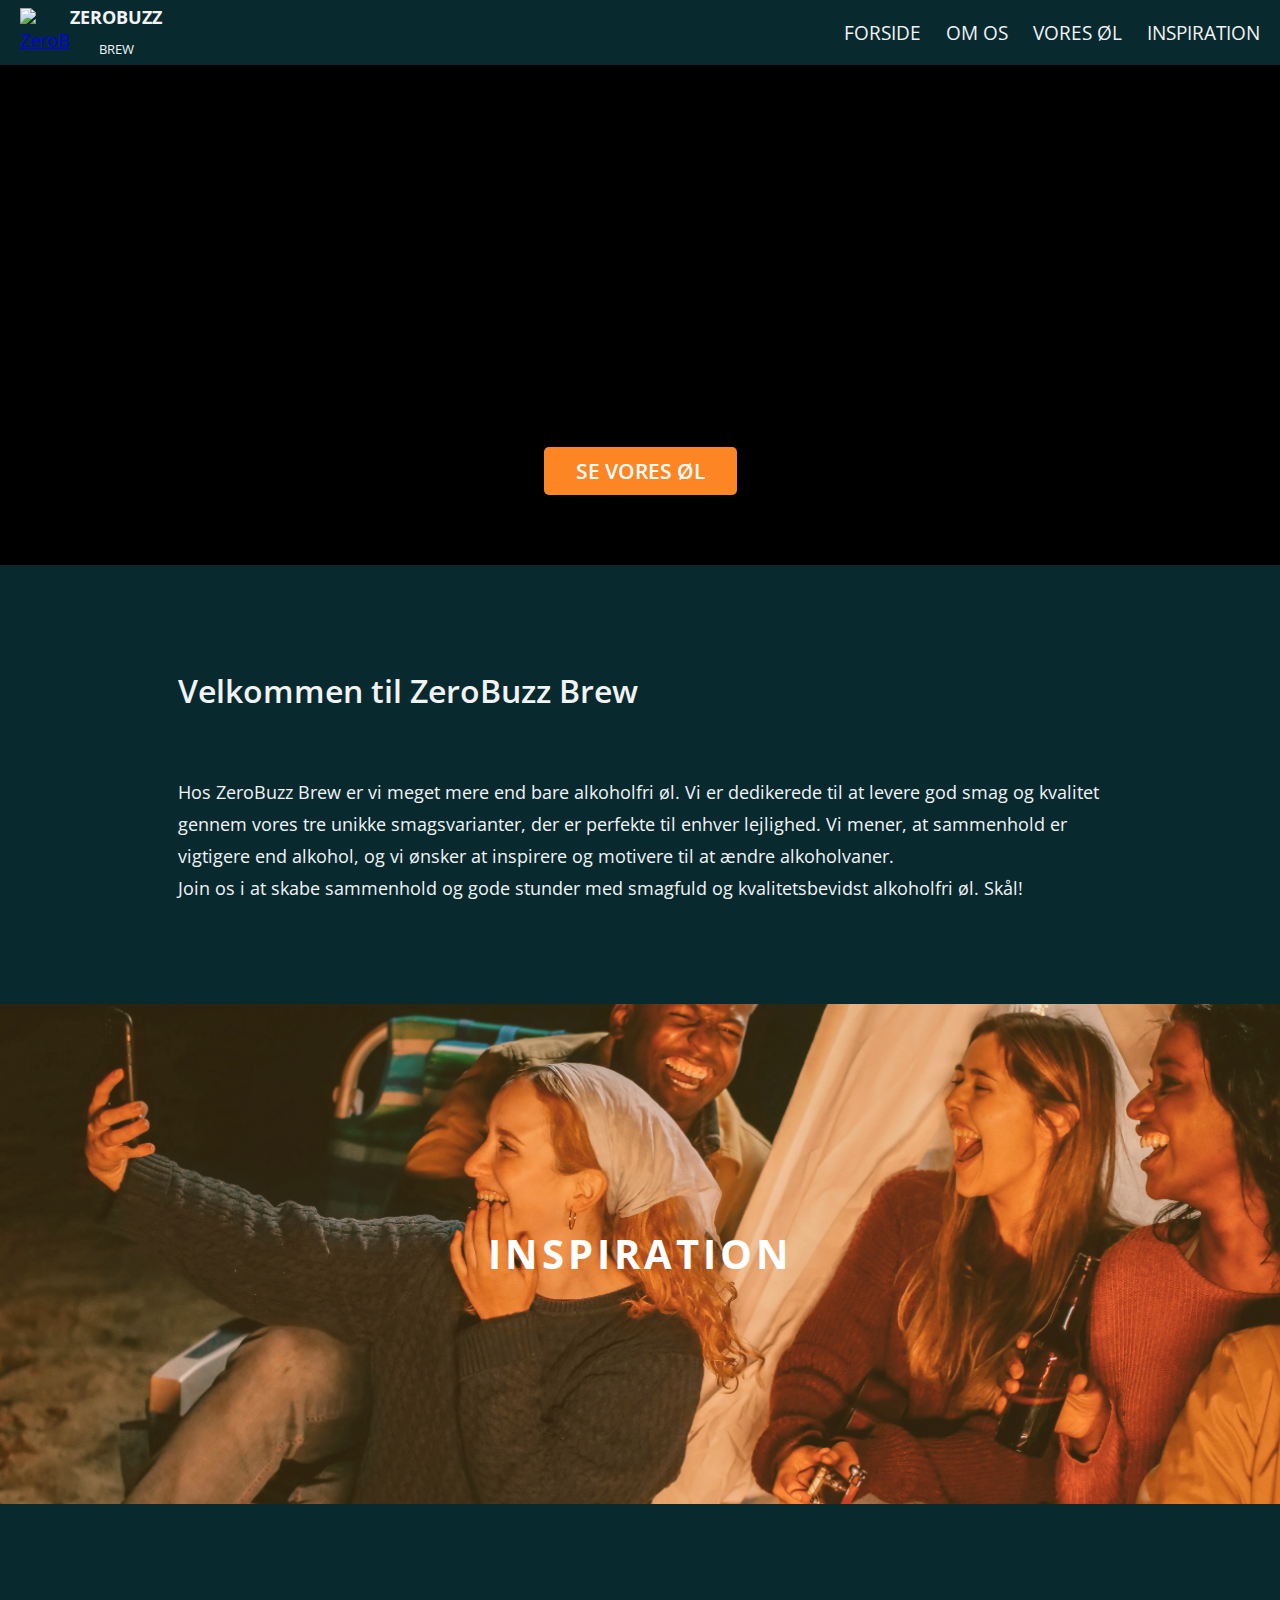
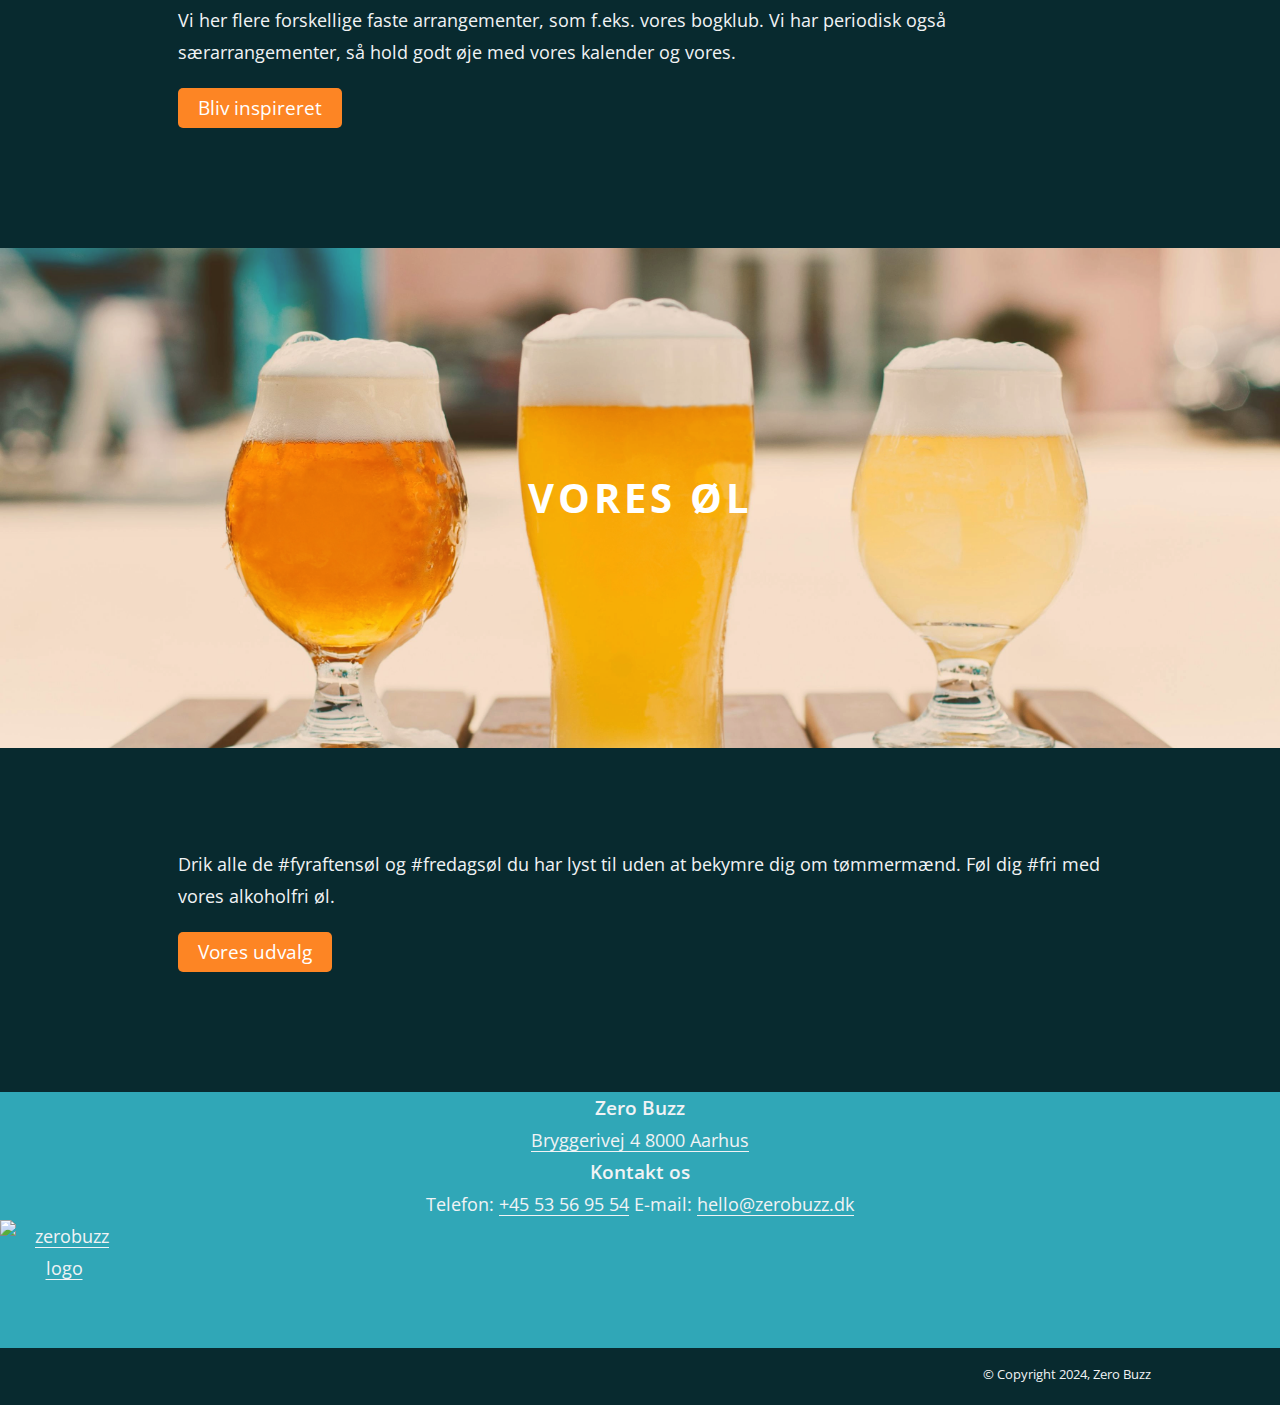
==== index.html @ d266c552 "Add files via upload" ====
<!DOCTYPE html>
<html lang="da-DK" dir="ltr">
  <head>
    <!-- globale metadata -->
    <meta charset="UTF-8" />
    <meta name="viewport" content="width=device-width, initial-scale=1.0" />
    <link rel="sitemap" href="" />
    
    <!-- favicon -->
    <link
      rel="icon"
      href="/assets/icons/favicon-io/favicon.ico"
      type="image/x-icon"
    />

    <!-- primære meta tags -->
    <title>ZeroBuzz Brew</title>
    <meta name="title" content="ZeroBuzz Brew" />
    <meta name="description" content="Zero Buzz Brew official website" />
    <meta
      name="copyright"
      content="Copyright zerobuzz.dk Materialet må ikke gengives uden tilladelse."
    />
    <meta name="publisher" content="zerobuzz.dk" />
    <meta name="keywords" content="" />

    <!-- fonte -->
    <link rel="preconnect" href="https://fonts.googleapis.com" />
    <link rel="preconnect" href="https://fonts.gstatic.com" crossorigin />
    <link
      href="https://fonts.googleapis.com/css2?family=Oswald:wght@200..700&display=swap"
      rel="stylesheet"
    />
    <link
      href="https://fonts.googleapis.com/css2?family=Open+Sans:ital,wght@0,300..800;1,300..800&family=Oswald:wght@200..700&display=swap"
      rel="stylesheet"
    />

    <!-- robots -->
    <meta name="robots" content="follow, noarchive, nosnippet" />
    <!-- stylesheet -->
    <link rel="stylesheet" href="/assets/css/style.css" />
  </head>
  <body>

    <!-- header med navigation og sidebar -->
    <header>
      <nav class="navigation">
        <div>
          <a href="/"
            ><img src="/assets/icons/zblogo.svg" alt="ZeroBuzz logo"
          /></a>
        </div>
        <div>
          <span>ZEROBUZZ</span>
          <span>BREW</span>
        </div>
        <div>
          <img
            id="showSidebar"
            src="/assets/icons/menu_FILL0_wght400_GRAD0_opsz48.svg"
            alt="Menu ikon"
          />
        </div>
        <aside class="sidebar">
          <ul>
            <li>
              <img
                id="hideSidebar"
                src="/assets/icons/close_FILL0_wght400_GRAD0_opsz48.svg"
                alt="Luk menu ikon"
              />
            </li>
            <li><a href="/">FORSIDE</a></li>
            <li><a href="om.html">OM OS</a></li>
            <li><a href="produkter.html">VORES ØL</a></li>
            <li><a href="inspiration.html">INSPIRATION</a></li>
          </ul>
        </aside>
      </nav>
    </header>
    <main>
      <!-- sektion under navbar med video + knap: se vores øl -->
      <section id="hero">
        <video class="primary-video" autoplay loop muted>
          <source src="assets/videos/hero-video.mp4" type="video/mp4" />
        </video>
        <button class="btn">SE VORES ØL</button>
      </section>
      <!-- sektion med intro -->
      <section id="content" class="site-intro">
        <div>
          <h1>Velkommen til ZeroBuzz Brew</h1>
          <p>
            Hos ZeroBuzz Brew er vi meget mere end bare alkoholfri øl. Vi er dedikerede til at levere god smag og kvalitet gennem vores tre unikke smagsvarianter, der er perfekte til enhver lejlighed. Vi mener, at sammenhold er vigtigere end alkohol, og vi ønsker at inspirere og motivere til at ændre alkoholvaner.
            <br>
Join os i at skabe sammenhold og gode stunder med smagfuld og kvalitetsbevidst alkoholfri øl.
Skål! </br>
          </p>
        </div>
      </section>
   
      <!-- setion med teaser til INSPIRATION -->
      <section>
        <div class="teaser">
            <img
              src="assets/images/inspiration.webp"
              alt="inspiration fra ZeroBuzz"
            />
          <h2 class="title-to-teaser">INSPIRATION</h2>
        </div>
        <section id="content">
          <p>
            Vi her flere forskellige faste arrangementer, som f.eks. vores
            bogklub. Vi har periodisk også særarrangementer, så hold godt øje
            med vores kalender og vores.
          </p>
          <a href="/inspiration.html" role="button" class="btn"
            >Bliv inspireret</a
          >
        </section>
      </section>
      
    
      <!-- sektion med teaser til VORES ØL -->
      <section>
        <div class="teaser">
          <picture>
            <img src="assets/images/vores-øl.webp" alt="Vores øl" />
          </picture>
          <h2 class="title-to-teaser">VORES ØL</h2>
        </div>
        <section id="content">
          <p>
            Drik alle de #fyraftensøl og #fredagsøl du har lyst til uden at bekymre dig om tømmermænd. Føl dig #fri med vores alkoholfri øl.

          </p>
          <a href="/produkter.html" role="button" class="btn"
            >Vores udvalg</a
          >
        </section>
      </section>
    </main>
    <footer>
      <div class="footer-wrapper">
        <div>
          <section class="location">
            <h3>Zero Buzz</h3>
            <a
              href="https://maps.google.com/maps?sca_esv=c4c2e7b7e13ba40b&rlz=1C1KNTJ_daDK990DK990&output=search&q=L%C3%B8ve%E2%80%99s+Bog-+og+Vincaf%C3%A9&source=lnms&entry=mc&ved=1t:200715&ictx=111"
            >
              <span>Bryggerivej 4</span>
              <span>8000 Aarhus</span>
            </a>
          </section>
          <section class="contact">
            <h3>Kontakt os</h3>
            <span>Telefon: <a href="tel:53569554">+45 53 56 95 54</a></span>
            <span
              >E-mail:
              <a href="mailto:aa-hello@zerobuzz.dk">hello@zerobuzz.dk</a></span
            >
          </section>
        </div>
        <section class="footer-social">
          <a href="/"
            ><img
              src="assets/icons/zblogo.svg"
              alt="zerobuzz logo"
              class="footer-logo"
          /></a>
          <ul>
            <li>
              <a href="" class="facebook"
                ><img src="assets/icons/socials/facebook-logo.svg" alt=""
              /></a>
            </li>
            <li>
              <a
                href=""
                class="instagram"
                ><img src="assets/icons/socials/instagram-logo.svg" alt=""
              /></a>
            </li>
          </ul>
        </section>
      </div>
      <div class="copyright">
        <small>&copy; Copyright 2024, Zero Buzz</small>
      </div>
    </footer>
    <script src="script.js"></script>
  </body>
</html>
---- assets/css/style.css ----
/* styling starter med generel opsætning ift. sizing og fonte  */
*,
*::before,
*::after {
  box-sizing: border-box;
}


* {
  margin: 0;
  padding: 0;
  font: inherit;
}

html {

  hanging-punctuation: first last;
}

/* ingen list styles (bullets/numbers) */
ol,
ul,
menu {
  list-style: none;
}

/* responsive images, videos, logo etc. */

img,
picture,
svg,
video {
  display: block;
  max-width: 100%;
}

img {
  max-inline-size: 100%;
  max-block-size: 100%;
}

/* @media til at lave smooth scrolling, optimerer brugerrejsen*/
@media (prefers-reduced-motion: no-preference) {
  :has(:target) {
    scroll-behavior: smooth;
    scroll-padding-top: 3rem;
  }
}

img,
picture,
video,
canvas,
svg {
  display: block;
  max-width: 100%;
}

input,
button,
textarea,
select {
  font: inherit;
}


h1,
h2,
h3,
h4,
h5,
h6 {
  overflow-wrap: break-word;
}


p {
  overflow-wrap: break-word;
  text-wrap: pretty;
}

/* ===================================! gennerelle styles ! ======================================= */

:root {
  --primary-1-color: #082a2f;
  --secondary-1-color: #30a7b7;
  --accent-1-color: #FD8524;
  --accent-2-color: #ffffff;
  --primary-text-color: #f1f3f5;
  --secondary-text-color: #000000;
}

body {
  font-family: "Open sans", sans-serif;
  background-color: var(--primary-1-color);
  color: var(--primary-text-color);
  font-size: 18px;
  line-height: 2rem;
  margin:0px 0px; 
}

main {
  margin:0px auto;
}


#content {
  padding:100px 50px;
  text-align:left;
  width:80%;
  margin:0px auto;
}

.row:after {
  content: "";
  display: table;
  clear: both;
}

.text-large{
  font-size: 1.4rem;
  font-weight: 600;
}
.text-small{
  font-size: 1rem;
}


/* =================================== ! responsive layout, så det tilpasser sig skærmstørrelse ! ======================================= */

@media screen and (max-width: 800px) {

#content {
  text-align: center;
}




}
  
h1 {
  font-size: 2rem;
  font-weight: 600;
  line-height: 160%;
  padding-bottom: 60px;
}

h2 {
  font-size: 1.5rem;
  font-weight: 700;
  line-height: 180%;
}
h3 {
  font-size: 1.2rem;
  font-weight: 600;
}



/* =================================== ! styling af knap ! ======================================= */

/* vigtigt med .btn for at den kan fungere som knap */
.btn {
  display: inline-block;
  padding: 4px 20px;
  border-radius: 5px;
  background-color: var(--accent-1-color);
  border: var(--accent-1-color);
  color: var(--accent-2-color);
  text-decoration: none;
  font-size: 1.2rem;
  font-weight: 400;
  transition: all 0.2s ease-in-out;
  cursor: pointer;
  margin: 20px 0;
}
.btn:hover,
.btn:focus {
  background-color: var(--accent-2-color);
  color: var(--accent-1-color);
  border-color: var(--accent-1-color);
  outline: none;
}

.btn-lg {
  padding: 8px 32px;
  font-size: 1.3rem;
  font-weight: 600;
}

/* ====================================== ! styling af header og navigation ! ==================================== */
header {
  position: relative;
  z-index: 99;
  width: 100%;
  min-height: 65px;
  display: grid;
  transition: top 0.2s;
}

.navigation {
  background-color: var(--primary-1-color);
  padding: 0 20px;
  display: flex;
  justify-content: space-between;
  align-items: center;
  position: sticky;
}

.navigation span {
  display: block;
  text-align: center;
}

.navigation span:first-child {
  font-size: 1.1rem;
  font-weight: bold;
}

.navigation span:last-child {
  font-size: 0.8rem;
}

.navigation img {
  height: 50px;
  width: 50px;
  cursor: pointer;
}

/* =================================== ! styling af sidebar ! ======================================= */

#showSidebar {
  margin: 0 10px;
  height: 30px;
  width: 30px;
  cursor: pointer;
}

.sidebar {
  position: fixed;
  top: 0;
  right: 0;
  height: 100vh;
  width: 300px;
  overflow-x: hidden;
  background-color: var(--primary-1-color);
  box-shadow: -10px 0 10px rgba(0, 0, 0, 0.1);
  transition: transform 0.2s ease-in-out;
  transform: translateX(100%);
  z-index: 999;
}

.sidebar ul {
  position: relative;
  display: flex;
  flex-direction: column;
  gap: 25px;
  padding: 50px;
}

.sidebar ul::before,
.sidebar ul::after {
  content: "";
  width: 100%;
  border-bottom: 1px solid #000000;
}

.sidebar ul::before {
  margin-bottom: 10px;
}

.sidebar ul::after {
  margin-top: 10px;
}

.sidebar li {
  font-size: 1.2rem;
}

.sidebar li:first-child {
  position: absolute;
  top: 0;
  right: 0;
  padding: 12px;
}

.sidebar img {
  height: 2rem;
  width: 2rem;
}

.sidebar a {
  text-decoration: none;
  color: var(--primary-text-color);
}

/* =================================== ! index.html med hero-sektion ! ======================================= */

#hero {
  position: relative;
  display: flex;
  justify-content: center;
  padding: 0;
  background-color: #000000;
  height: 500px;
}
#hero video {
  width: 100%;
  object-fit: cover;
}

/* vigtigt at knap placeres oven på videoen */

#hero button {
  position: absolute;
  bottom: 10%;
  
  z-index: 1;
}


  #hero button {
    padding: 8px 32px;
    font-size: 1.3rem;
    font-weight: 600;
  }

/* =================================== ! introsektion ! ======================================= */


.site-intro {
  padding: 20px;
  display: flex;
  justify-content: space-between;
}

.site-intro img {
  height: 100px;
  width: 100px;
  float: right;
}

/* =================================== ! sektion med teasers ! ======================================= */

.teaser {
  position: relative;
  text-align: center;
}

.teaser::after {
  content: "";
  position: absolute;
  top: 0;
  left: 0;
  width: 100%;
  height: 100%;
  z-index: 2;
  background-color: #fd86242d;
 
/* transparent baggrundsfarver er farvefilter til billeder */

}
.in-text-link {
  color: var(--accent-1-color);
  text-decoration: none;
}
.in-text-link:hover {
  color: var(--primary-text-color);
  text-decoration: underline;
}

.teaser img {
  z-index: 1;
  position: relative;
  width: 100%;
  max-height: 500px;
  object-fit: cover;
}


.title-to-teaser {
  position: absolute;
  top: 50%;
  left: 50%;
  transform: translate(-50%, -50%);
  color: var(--accent-2-color);
  font-size: 2.5rem;
  letter-spacing: 4px;
  font-weight: 700;
  text-transform: uppercase;
  /* vigtigt at tekst er over billede */
  z-index: 3;
}

/* =================================== ! footer ! ======================================= */

footer {
  text-align: center;
  background-color: var(--secondary-1-color);
  color: var(--primary-text-color);
}


footer li{
  float: left;
  width: 33.33%;
  padding: 8px 0;
}


footer a {
  color: var(--primary-text-color);
  text-underline-offset: 4px;
}


.footer-logo {
  width: 8rem;
  height: 8rem;
}

.copyright {
  padding: 10px 0 15px 0;
  background-color: var(--primary-1-color);
  color: var(--primary-text-color);
  font-size: 0.8rem;
  text-align: center;
}

/* =================================== ! @media til navbar og sidebar ! ======================================= */

@media (min-width: 1024px) {
  /* Header */
  .navigation {
    justify-content: flex-end;
  }
  .navigation div:nth-child(2) {
    margin-right: auto;
  }
  #showSidebar {
    display: none;
  }
  .sidebar {
    position: relative;
    height: auto;
    width: auto;
    box-shadow: none;
    transform: translateX(0);
  }
  .sidebar ul {
    flex-direction: row;
    padding: 0;
  }
  .sidebar ul::before,
  .sidebar ul::after {
    display: none;
  }
  .sidebar li:first-child {
    display: none;
  }

}
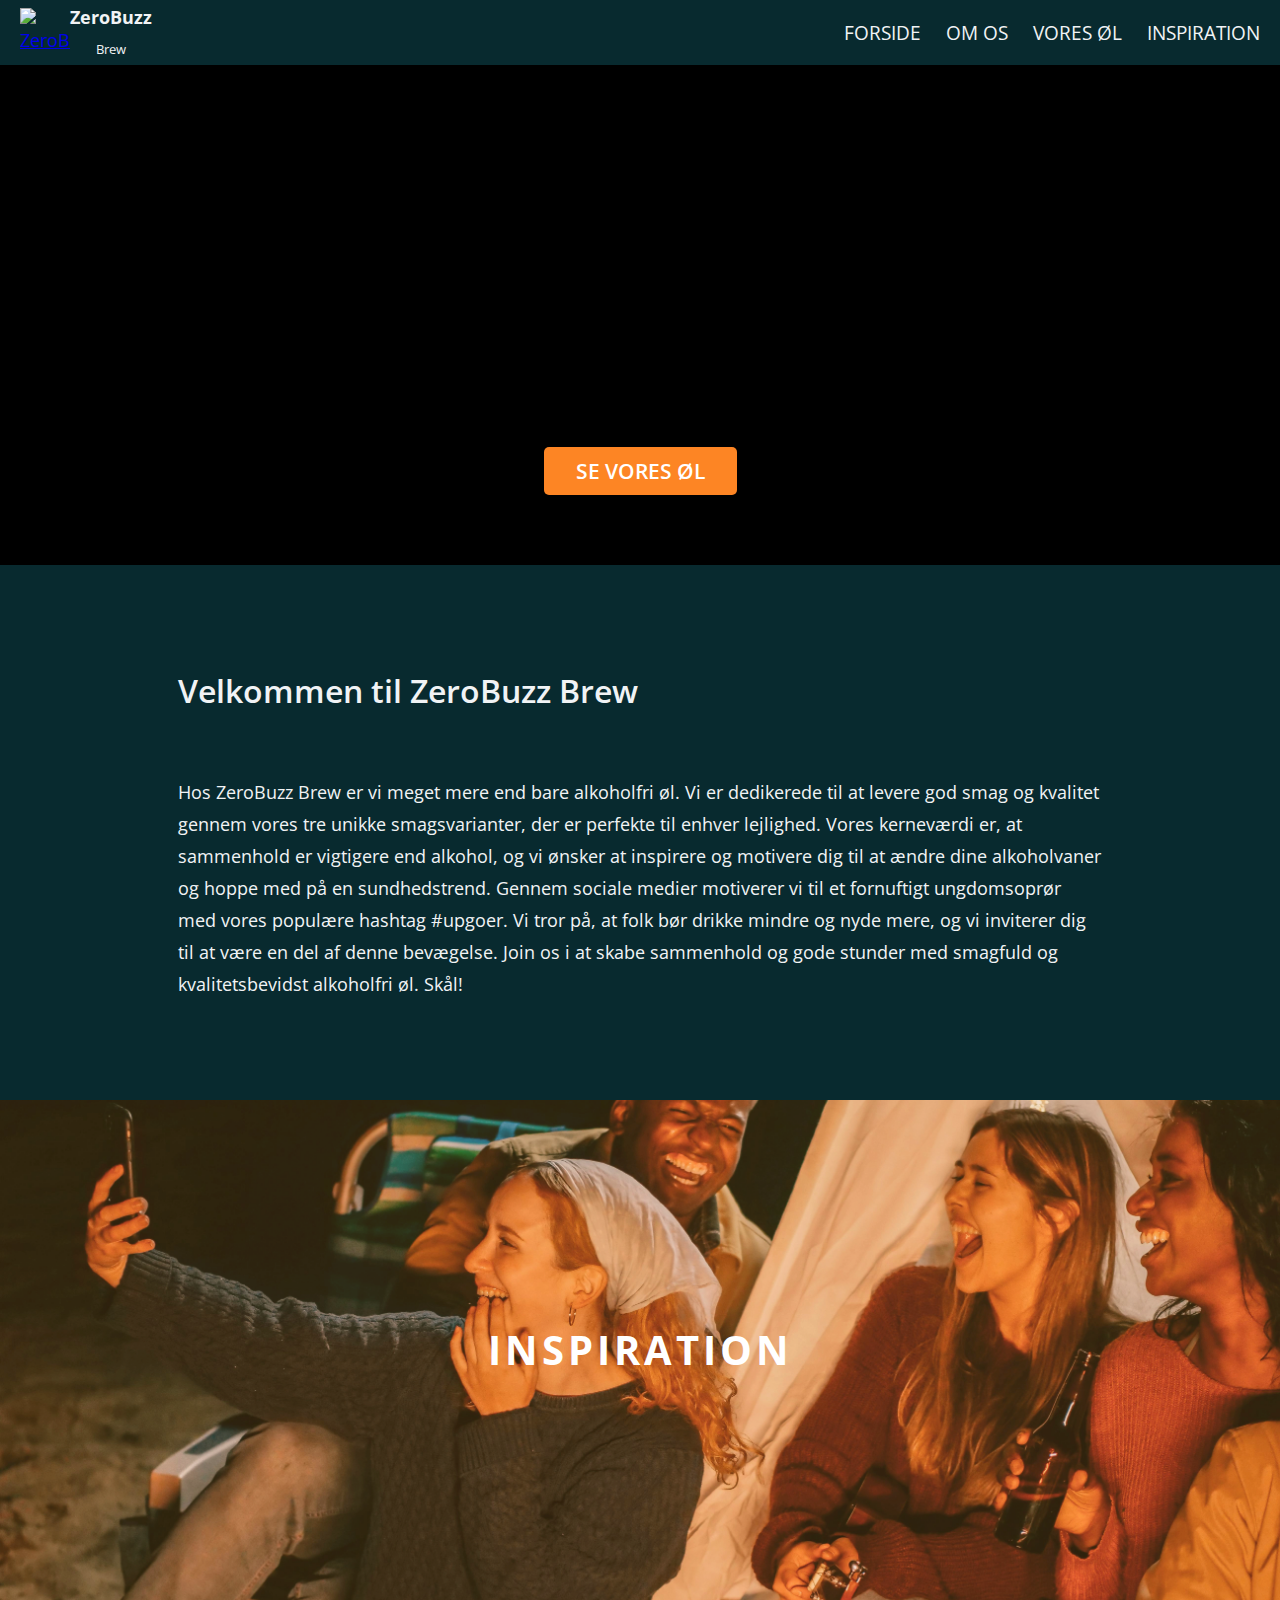
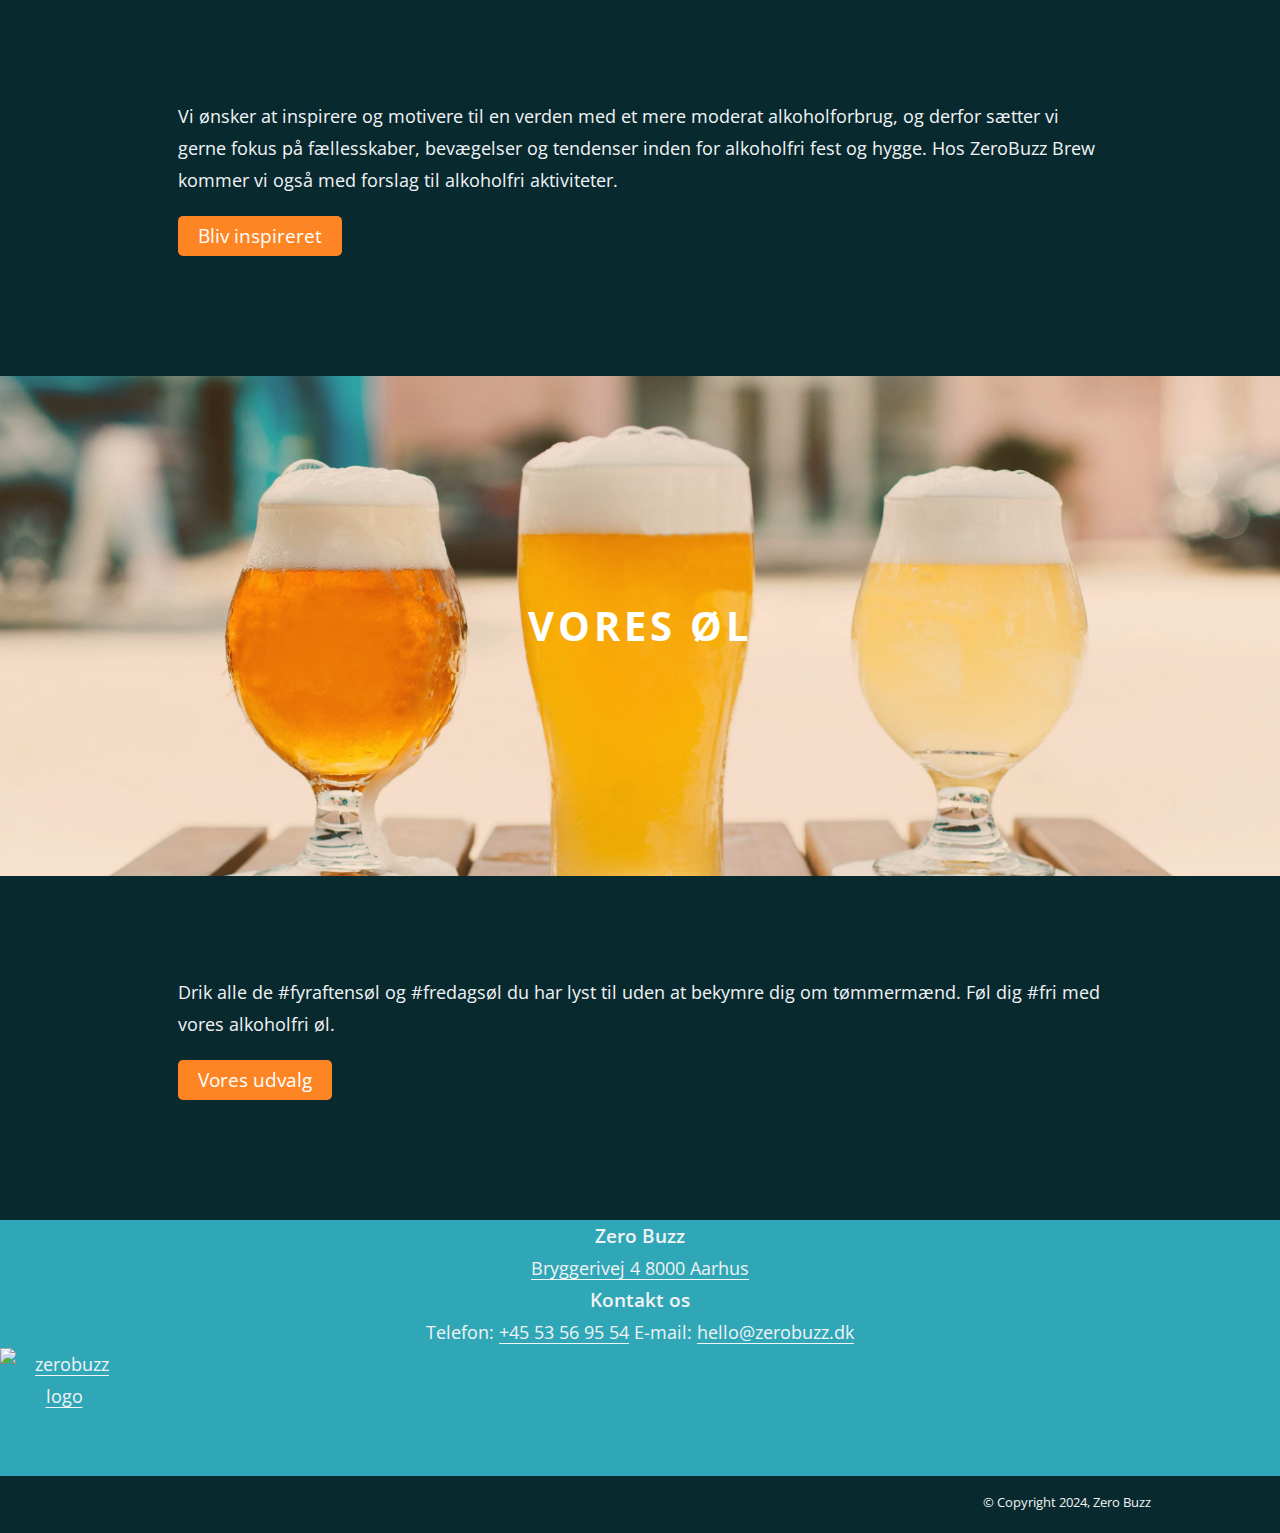
==== commit 29550009: "Add files via upload" ====
--- a/index.html
+++ b/index.html
@@ -14,9 +14,9 @@
     />
 
     <!-- primære meta tags -->
-    <title>ZeroBuzz Brew</title>
-    <meta name="title" content="ZeroBuzz Brew" />
-    <meta name="description" content="Zero Buzz Brew official website" />
+    <title>Zero Buzz | Forside</title>
+    <meta name="title" content="Zero Buzz | Forside" />
+    <meta name="description" content="Forside for Zero Buzz" />
     <meta
       name="copyright"
       content="Copyright zerobuzz.dk Materialet må ikke gengives uden tilladelse."
@@ -48,12 +48,12 @@
       <nav class="navigation">
         <div>
           <a href="/"
-            ><img src="/assets/icons/zblogo.svg" alt="ZeroBuzz logo"
+            ><img src="/assets/icons/zblogo.svg" alt="ZeroBuzz Logo"
           /></a>
         </div>
         <div>
-          <span>ZEROBUZZ</span>
-          <span>BREW</span>
+          <span>ZeroBuzz</span>
+          <span>Brew</span>
         </div>
         <div>
           <img
@@ -87,33 +87,32 @@
         </video>
         <button class="btn">SE VORES ØL</button>
       </section>
+
       <!-- sektion med intro -->
       <section id="content" class="site-intro">
         <div>
           <h1>Velkommen til ZeroBuzz Brew</h1>
           <p>
-            Hos ZeroBuzz Brew er vi meget mere end bare alkoholfri øl. Vi er dedikerede til at levere god smag og kvalitet gennem vores tre unikke smagsvarianter, der er perfekte til enhver lejlighed. Vi mener, at sammenhold er vigtigere end alkohol, og vi ønsker at inspirere og motivere til at ændre alkoholvaner.
-            <br>
+            Hos ZeroBuzz Brew er vi meget mere end bare alkoholfri øl. Vi er dedikerede til at levere god smag og kvalitet gennem vores tre unikke smagsvarianter, der er perfekte til enhver lejlighed. Vores kerneværdi er, at sammenhold er vigtigere end alkohol, og vi ønsker at inspirere og motivere dig til at ændre dine alkoholvaner og hoppe med på en sundhedstrend.
+Gennem sociale medier motiverer vi til et fornuftigt ungdomsoprør med vores populære hashtag #upgoer. Vi tror på, at folk bør drikke mindre og nyde mere, og vi inviterer dig til at være en del af denne bevægelse.
 Join os i at skabe sammenhold og gode stunder med smagfuld og kvalitetsbevidst alkoholfri øl.
-Skål! </br>
+Skål!
           </p>
         </div>
       </section>
    
-      <!-- setion med teaser til INSPIRATION -->
+      <!-- sektion med teaser til INSPIRATION -->
       <section>
         <div class="teaser">
             <img
               src="assets/images/inspiration.webp"
-              alt="inspiration fra ZeroBuzz"
+              alt="Inspiration fra ZeroBuzz"
             />
-          <h2 class="title-to-teaser">INSPIRATION</h2>
+          <h2 class="title-to-teaser">Inspiration</h2>
         </div>
         <section id="content">
           <p>
-            Vi her flere forskellige faste arrangementer, som f.eks. vores
-            bogklub. Vi har periodisk også særarrangementer, så hold godt øje
-            med vores kalender og vores.
+            Vi ønsker at inspirere og motivere til en verden med et mere moderat alkoholforbrug, og derfor sætter vi gerne fokus på fællesskaber, bevægelser og tendenser inden for alkoholfri fest og hygge. Hos ZeroBuzz Brew kommer vi også med forslag til alkoholfri aktiviteter.
           </p>
           <a href="/inspiration.html" role="button" class="btn"
             >Bliv inspireret</a
@@ -122,18 +121,17 @@
       </section>
       
     
-      <!-- sektion med teaser til VORES ØL -->
+      <!-- sektion med teaser til VORES ØL (produkter) -->
       <section>
         <div class="teaser">
           <picture>
             <img src="assets/images/vores-øl.webp" alt="Vores øl" />
           </picture>
-          <h2 class="title-to-teaser">VORES ØL</h2>
+          <h2 class="title-to-teaser">Vores øl</h2>
         </div>
         <section id="content">
           <p>
             Drik alle de #fyraftensøl og #fredagsøl du har lyst til uden at bekymre dig om tømmermænd. Føl dig #fri med vores alkoholfri øl.
-
           </p>
           <a href="/produkter.html" role="button" class="btn"
             >Vores udvalg</a
@@ -141,6 +139,7 @@
         </section>
       </section>
     </main>
+<!-- sektion med footer -->
     <footer>
       <div class="footer-wrapper">
         <div>
@@ -158,7 +157,7 @@
             <span>Telefon: <a href="tel:53569554">+45 53 56 95 54</a></span>
             <span
               >E-mail:
-              <a href="mailto:aa-hello@zerobuzz.dk">hello@zerobuzz.dk</a></span
+              <a href="mailto:hello@zerobuzz.dk">hello@zerobuzz.dk</a></span
             >
           </section>
         </div>
@@ -191,4 +190,4 @@
     </footer>
     <script src="script.js"></script>
   </body>
-</html>
+</html>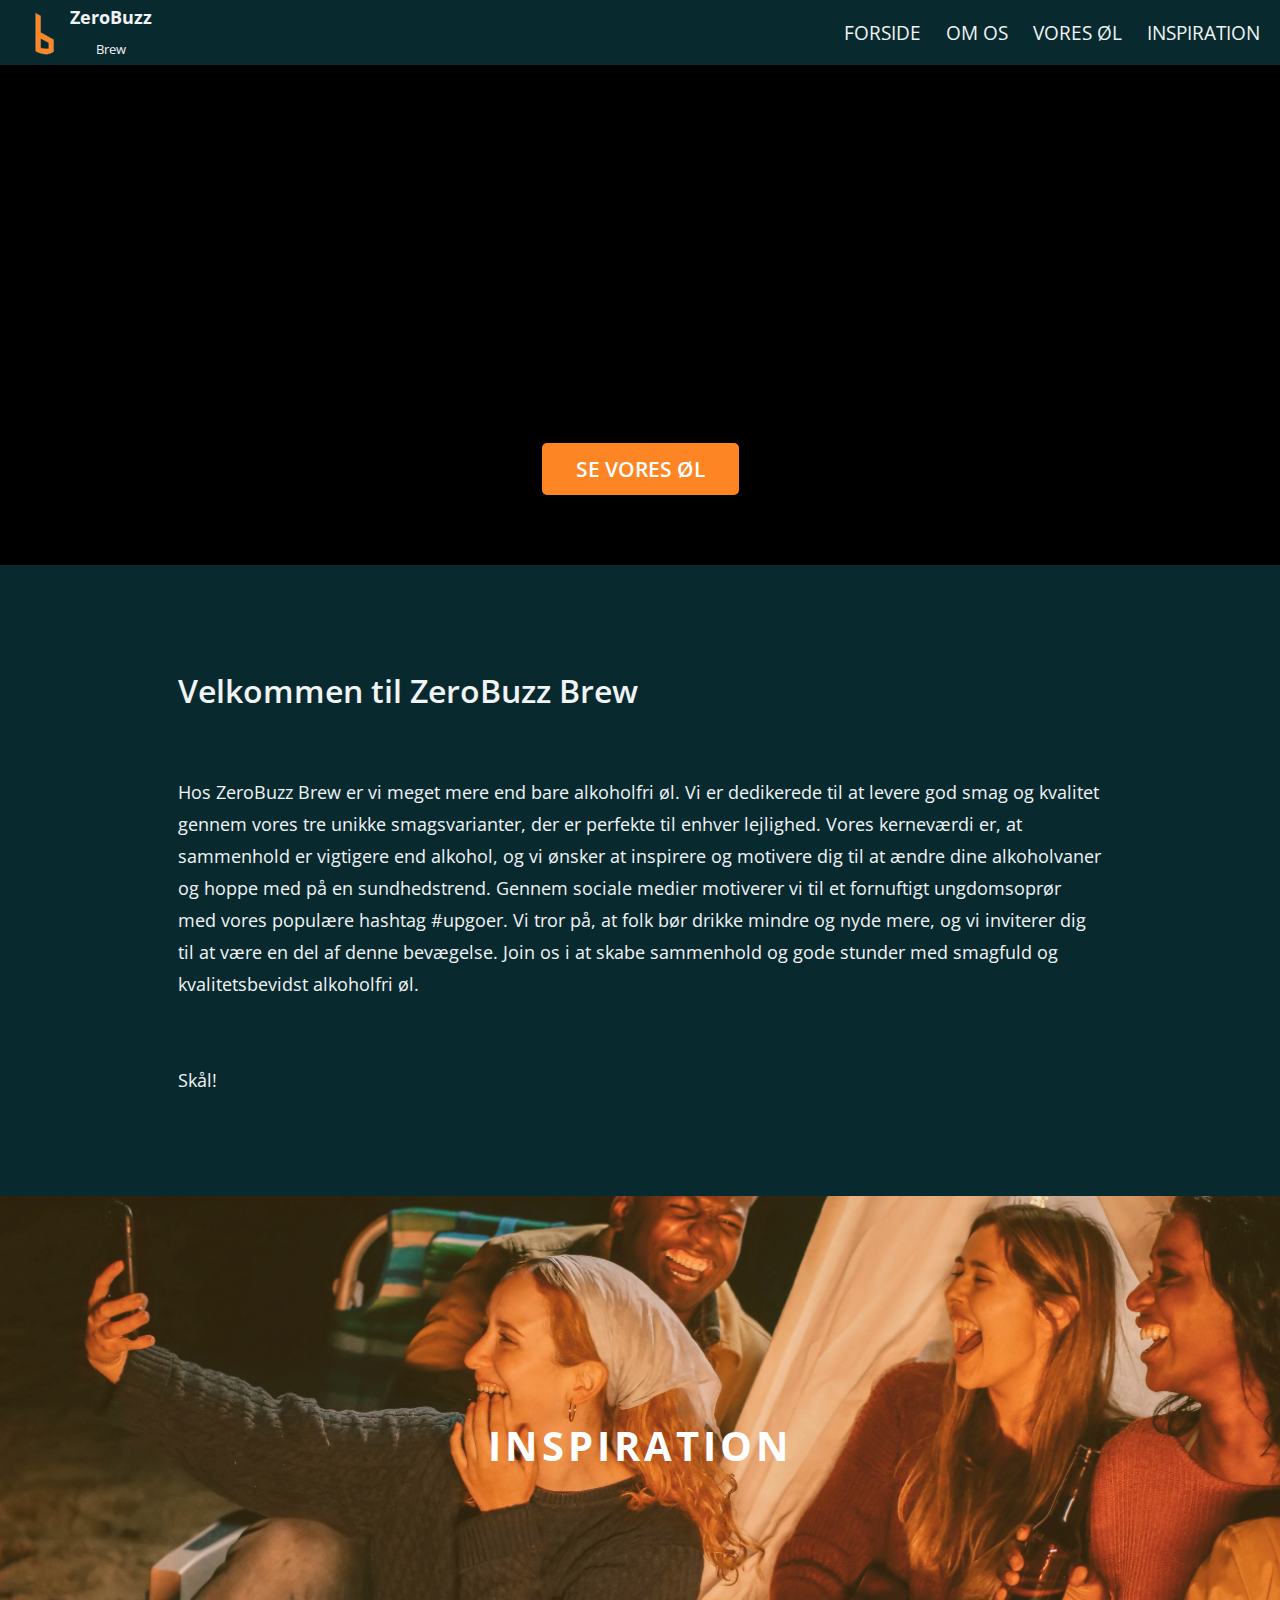
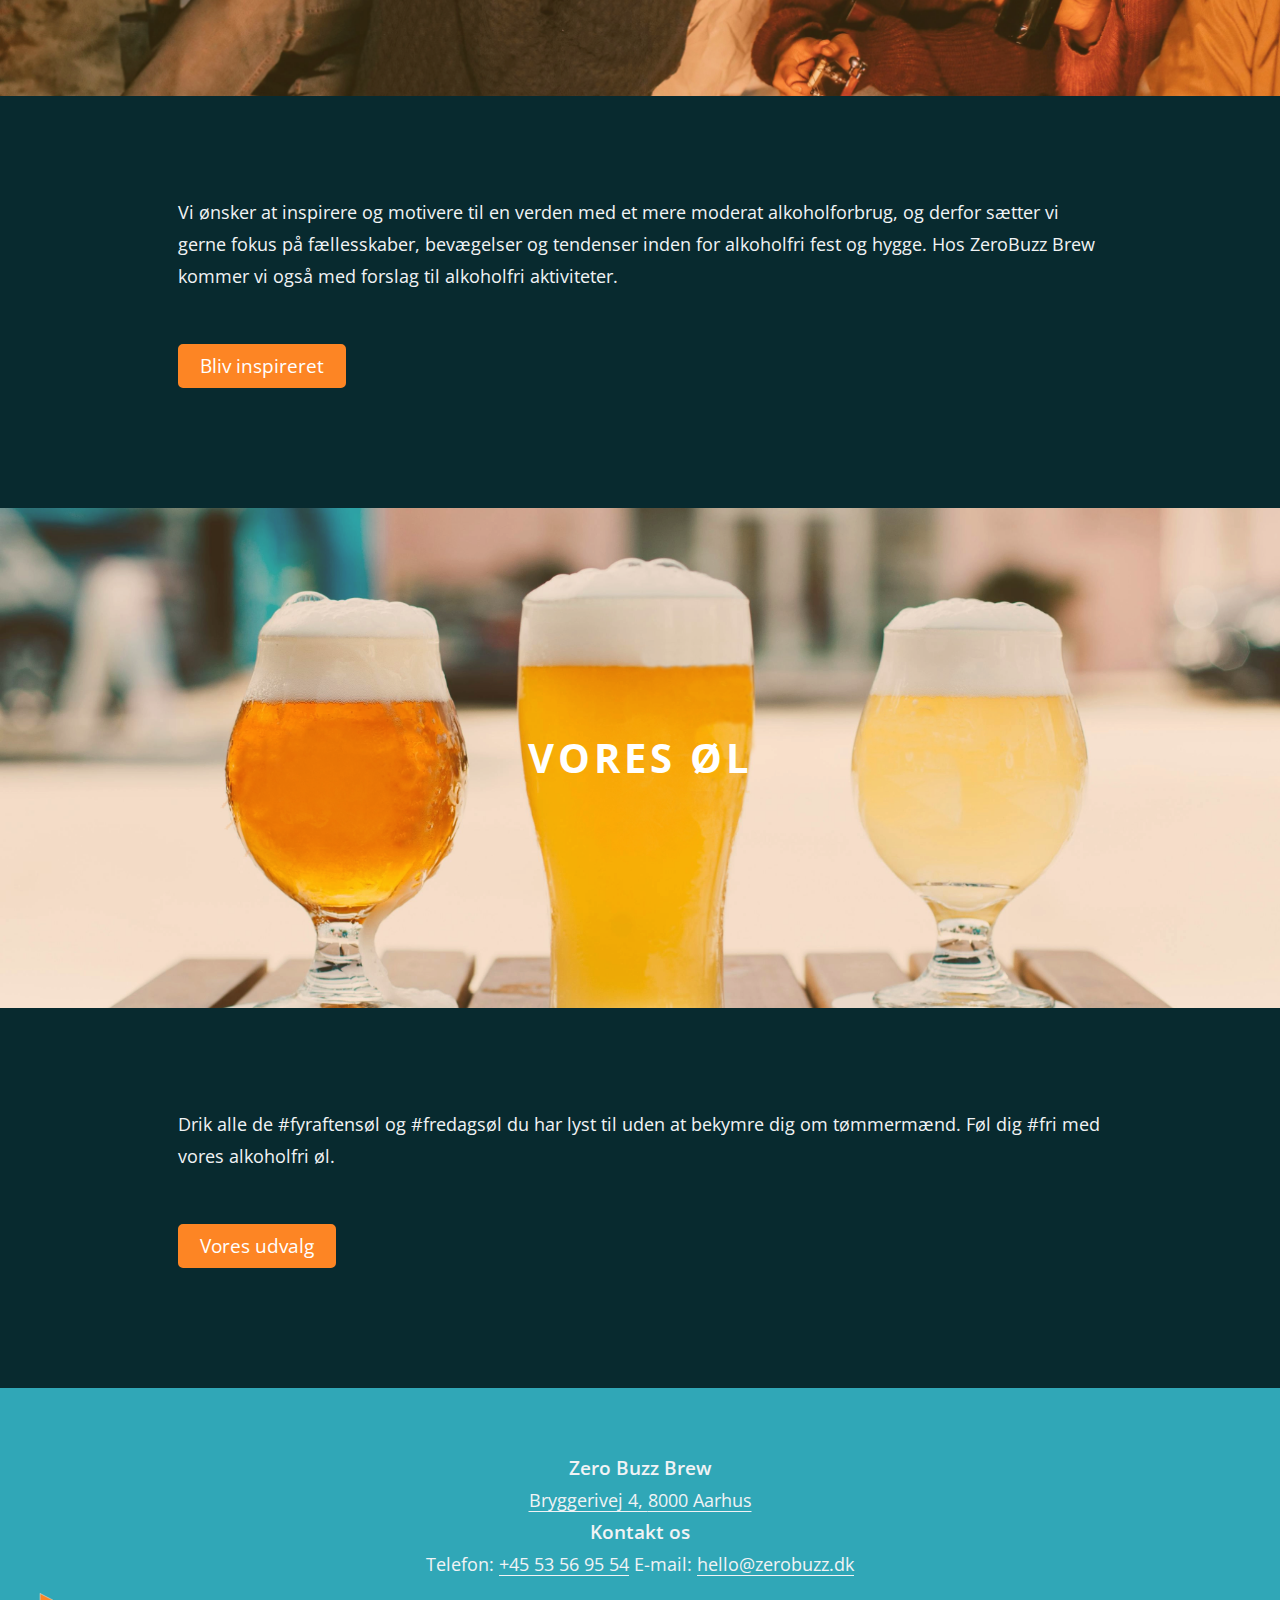
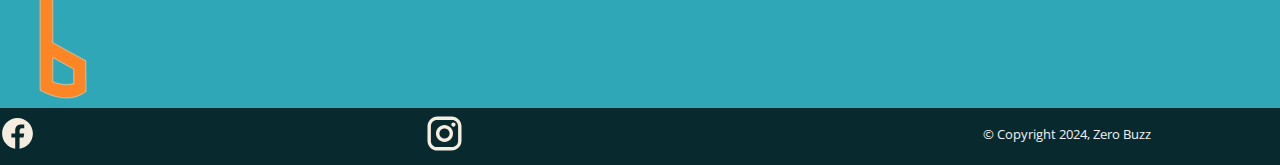
==== commit 067d60dc: "Add files via upload" ====
--- a/index.html
+++ b/index.html
@@ -83,7 +83,7 @@
       <!-- sektion under navbar med video + knap: se vores øl -->
       <section id="hero">
         <video class="primary-video" autoplay loop muted>
-          <source src="assets/videos/hero-video.mp4" type="video/mp4" />
+          <source src="assets/videos/comp-hero-video.mp4" type="video/mp4" />
         </video>
         <button class="btn">SE VORES ØL</button>
       </section>
@@ -95,8 +95,8 @@
           <p>
             Hos ZeroBuzz Brew er vi meget mere end bare alkoholfri øl. Vi er dedikerede til at levere god smag og kvalitet gennem vores tre unikke smagsvarianter, der er perfekte til enhver lejlighed. Vores kerneværdi er, at sammenhold er vigtigere end alkohol, og vi ønsker at inspirere og motivere dig til at ændre dine alkoholvaner og hoppe med på en sundhedstrend.
 Gennem sociale medier motiverer vi til et fornuftigt ungdomsoprør med vores populære hashtag #upgoer. Vi tror på, at folk bør drikke mindre og nyde mere, og vi inviterer dig til at være en del af denne bevægelse.
-Join os i at skabe sammenhold og gode stunder med smagfuld og kvalitetsbevidst alkoholfri øl.
-Skål!
+Join os i at skabe sammenhold og gode stunder med smagfuld og kvalitetsbevidst alkoholfri øl. <br></br>
+<br>Skål!</br>
           </p>
         </div>
       </section>
@@ -112,7 +112,7 @@
         </div>
         <section id="content">
           <p>
-            Vi ønsker at inspirere og motivere til en verden med et mere moderat alkoholforbrug, og derfor sætter vi gerne fokus på fællesskaber, bevægelser og tendenser inden for alkoholfri fest og hygge. Hos ZeroBuzz Brew kommer vi også med forslag til alkoholfri aktiviteter.
+            Vi ønsker at inspirere og motivere til en verden med et mere moderat alkoholforbrug, og derfor sætter vi gerne fokus på fællesskaber, bevægelser og tendenser inden for alkoholfri fest og hygge. Hos ZeroBuzz Brew kommer vi også med forslag til alkoholfri aktiviteter. <br></br>
           </p>
           <a href="/inspiration.html" role="button" class="btn"
             >Bliv inspireret</a
@@ -131,7 +131,7 @@
         </div>
         <section id="content">
           <p>
-            Drik alle de #fyraftensøl og #fredagsøl du har lyst til uden at bekymre dig om tømmermænd. Føl dig #fri med vores alkoholfri øl.
+            Drik alle de #fyraftensøl og #fredagsøl du har lyst til uden at bekymre dig om tømmermænd. Føl dig #fri med vores alkoholfri øl. <br></br>
           </p>
           <a href="/produkter.html" role="button" class="btn"
             >Vores udvalg</a
@@ -144,11 +144,11 @@
       <div class="footer-wrapper">
         <div>
           <section class="location">
-            <h3>Zero Buzz</h3>
+            <h3><br></br>Zero Buzz Brew</h3>
             <a
               href="https://maps.google.com/maps?sca_esv=c4c2e7b7e13ba40b&rlz=1C1KNTJ_daDK990DK990&output=search&q=L%C3%B8ve%E2%80%99s+Bog-+og+Vincaf%C3%A9&source=lnms&entry=mc&ved=1t:200715&ictx=111"
             >
-              <span>Bryggerivej 4</span>
+              <span>Bryggerivej 4, </span>
               <span>8000 Aarhus</span>
             </a>
           </section>
--- a/assets/css/style.css
+++ b/assets/css/style.css
@@ -2,66 +2,79 @@
 *,
 *::before,
 *::after {
-  box-sizing: border-box;
-}
+ box-sizing: border-box;
+}
+
+
 
 
 * {
-  margin: 0;
-  padding: 0;
-  font: inherit;
-}
+ margin: 0;
+ padding: 0;
+ font: inherit;
+}
+
 
 html {
-
-  hanging-punctuation: first last;
-}
+ hanging-punctuation: first last;
+}
+
 
 /* ingen list styles (bullets/numbers) */
 ol,
 ul,
 menu {
-  list-style: none;
-}
-
-/* responsive images, videos, logo etc. */
+ list-style: none;
+}
+
+
+/* responsive images, videos,logo */
+
 
 img,
 picture,
 svg,
 video {
-  display: block;
-  max-width: 100%;
-}
+ display: block;
+ max-width: 100%;
+}
+
+
+
 
 img {
-  max-inline-size: 100%;
-  max-block-size: 100%;
-}
+ max-inline-size: 100%;
+ max-block-size: 100%;
+}
+
 
 /* @media til at lave smooth scrolling, optimerer brugerrejsen*/
 @media (prefers-reduced-motion: no-preference) {
-  :has(:target) {
-    scroll-behavior: smooth;
-    scroll-padding-top: 3rem;
-  }
-}
+ :has(:target) {
+   scroll-behavior: smooth;
+   scroll-padding-top: 3rem;
+ }
+}
+
 
 img,
 picture,
 video,
 canvas,
 svg {
-  display: block;
-  max-width: 100%;
-}
+ display: block;
+ max-width: 100%;
+}
+
 
 input,
 button,
 textarea,
 select {
-  font: inherit;
-}
+ font: inherit;
+}
+
+
 
 
 h1,
@@ -70,394 +83,591 @@
 h4,
 h5,
 h6 {
-  overflow-wrap: break-word;
-}
+ overflow-wrap: break-word;
+}
+
+
 
 
 p {
-  overflow-wrap: break-word;
-  text-wrap: pretty;
-}
+ overflow-wrap: break-word;
+ text-wrap: pretty;
+}
+
 
 /* ===================================! gennerelle styles ! ======================================= */
+
 
 :root {
   --primary-1-color: #082a2f;
-  --secondary-1-color: #30a7b7;
-  --accent-1-color: #FD8524;
-  --accent-2-color: #ffffff;
-  --primary-text-color: #f1f3f5;
-  --secondary-text-color: #000000;
-}
+ --secondary-1-color: #30a7b7;
+ --accent-1-color: #FD8524;
+ --accent-2-color: #ffffff;
+ --primary-text-color: #f1f3f5;
+ --secondary-text-color: #000000;
+}
+
 
 body {
-  font-family: "Open sans", sans-serif;
-  background-color: var(--primary-1-color);
-  color: var(--primary-text-color);
-  font-size: 18px;
-  line-height: 2rem;
-  margin:0px 0px; 
-}
+ font-family: "Open sans", sans-serif;
+ background-color: var(--primary-1-color);
+ color: var(--primary-text-color);
+ font-size: 18px;
+ line-height: 2rem;
+ margin:0px 0px;
+}
+
 
 main {
-  margin:0px auto;
-}
+ margin:0px auto;
+}
+
+
 
 
 #content {
-  padding:100px 50px;
-  text-align:left;
-  width:80%;
-  margin:0px auto;
-}
-
-.row:after {
-  content: "";
-  display: table;
-  clear: both;
-}
-
-.text-large{
-  font-size: 1.4rem;
-  font-weight: 600;
-}
-.text-small{
-  font-size: 1rem;
-}
-
-
-/* =================================== ! responsive layout, så det tilpasser sig skærmstørrelse ! ======================================= */
-
-@media screen and (max-width: 800px) {
-
-#content {
-  text-align: center;
-}
-
-
-
-
-}
-  
-h1 {
-  font-size: 2rem;
-  font-weight: 600;
-  line-height: 160%;
-  padding-bottom: 60px;
-}
-
-h2 {
-  font-size: 1.5rem;
-  font-weight: 700;
-  line-height: 180%;
-}
-h3 {
-  font-size: 1.2rem;
-  font-weight: 600;
-}
-
-
-
-/* =================================== ! styling af knap ! ======================================= */
-
-/* vigtigt med .btn for at den kan fungere som knap */
-.btn {
-  display: inline-block;
-  padding: 4px 20px;
-  border-radius: 5px;
-  background-color: var(--accent-1-color);
-  border: var(--accent-1-color);
-  color: var(--accent-2-color);
-  text-decoration: none;
-  font-size: 1.2rem;
-  font-weight: 400;
-  transition: all 0.2s ease-in-out;
-  cursor: pointer;
-  margin: 20px 0;
-}
-.btn:hover,
-.btn:focus {
-  background-color: var(--accent-2-color);
-  color: var(--accent-1-color);
-  border-color: var(--accent-1-color);
-  outline: none;
-}
-
-.btn-lg {
-  padding: 8px 32px;
-  font-size: 1.3rem;
-  font-weight: 600;
-}
-
-/* ====================================== ! styling af header og navigation ! ==================================== */
-header {
+ padding:100px 50px;
+ text-align:left;
+ width:80%;
+ margin:0px auto;
+}
+
+
+.col-3 {
+ float: left;
+ width: 33.33%;
+ padding: 16px;
+
+}
+
+
+.col-2 {
+ float: left;
+ width: 50%;
+ padding: 16px;
+ 
+}
+
+.image-wrapper {
   position: relative;
-  z-index: 99;
-  width: 100%;
-  min-height: 65px;
-  display: grid;
-  transition: top 0.2s;
-}
-
-.navigation {
-  background-color: var(--primary-1-color);
-  padding: 0 20px;
-  display: flex;
-  justify-content: space-between;
-  align-items: center;
-  position: sticky;
-}
-
-.navigation span {
-  display: block;
-  text-align: center;
-}
-
-.navigation span:first-child {
-  font-size: 1.1rem;
-  font-weight: bold;
-}
-
-.navigation span:last-child {
-  font-size: 0.8rem;
-}
-
-.navigation img {
-  height: 50px;
-  width: 50px;
-  cursor: pointer;
-}
-
-/* =================================== ! styling af sidebar ! ======================================= */
-
-#showSidebar {
-  margin: 0 10px;
-  height: 30px;
-  width: 30px;
-  cursor: pointer;
-}
-
-.sidebar {
-  position: fixed;
-  top: 0;
-  right: 0;
-  height: 100vh;
-  width: 300px;
-  overflow-x: hidden;
-  background-color: var(--primary-1-color);
-  box-shadow: -10px 0 10px rgba(0, 0, 0, 0.1);
-  transition: transform 0.2s ease-in-out;
-  transform: translateX(100%);
-  z-index: 999;
-}
-
-.sidebar ul {
-  position: relative;
-  display: flex;
-  flex-direction: column;
-  gap: 25px;
-  padding: 50px;
-}
-
-.sidebar ul::before,
-.sidebar ul::after {
-  content: "";
-  width: 100%;
-  border-bottom: 1px solid #000000;
-}
-
-.sidebar ul::before {
-  margin-bottom: 10px;
-}
-
-.sidebar ul::after {
-  margin-top: 10px;
-}
-
-.sidebar li {
-  font-size: 1.2rem;
-}
-
-.sidebar li:first-child {
-  position: absolute;
-  top: 0;
-  right: 0;
-  padding: 12px;
-}
-
-.sidebar img {
-  height: 2rem;
-  width: 2rem;
-}
-
-.sidebar a {
-  text-decoration: none;
-  color: var(--primary-text-color);
-}
-
-/* =================================== ! index.html med hero-sektion ! ======================================= */
-
-#hero {
-  position: relative;
-  display: flex;
-  justify-content: center;
-  padding: 0;
-  background-color: #000000;
-  height: 500px;
-}
-#hero video {
-  width: 100%;
-  object-fit: cover;
-}
-
-/* vigtigt at knap placeres oven på videoen */
-
-#hero button {
-  position: absolute;
-  bottom: 10%;
-  
-  z-index: 1;
-}
-
-
-  #hero button {
-    padding: 8px 32px;
-    font-size: 1.3rem;
-    font-weight: 600;
-  }
-
-/* =================================== ! introsektion ! ======================================= */
-
-
-.site-intro {
-  padding: 20px;
-  display: flex;
-  justify-content: space-between;
-}
-
-.site-intro img {
-  height: 100px;
-  width: 100px;
-  float: right;
-}
-
-/* =================================== ! sektion med teasers ! ======================================= */
-
-.teaser {
-  position: relative;
-  text-align: center;
-}
-
-.teaser::after {
+  overflow: hidden;
+}
+
+.image-wrapper::before {
   content: "";
   position: absolute;
   top: 0;
   left: 0;
   width: 100%;
   height: 100%;
-  z-index: 2;
-  background-color: #fd86242d;
+  background-color: rgba(253, 134, 36, 0.18); /* Add your color filter here */
+  z-index: 1;
+}
+
+.image-wrapper img {
+  display: block;
+  width: 100%;
+  height: auto;
+  position: relative;
+  z-index: 0;
+}
+
+
+
+
+.dark {
+ width: 100%;
+ text-align: left;
+ padding: 80px 20%;
+ background-color: var(--secondary-1-color);
+}
+.dark p{
+ color: var(--primary-1-color);;
+}
+.dark h2{
+ color: var(--primary-1-color);;
+}
+
+
+.row:after {
+ content: "";
+ display: table;
+ clear: both;
+}
+
+
+.text-large{
+ font-size: 1.4rem;
+ font-weight: 600;
+}
+.text-small{
+ font-size: 1rem;
+}
+
+
+/* =================================== ! responsive layout, så det tilpasser sig skærmstørrelse ! ======================================= */
+
+
+@media screen and (max-width: 800px) {
+.col-3 {
+   width: 100%;
+   text-align: center;
+ }
+ .col-3 img {
+   width: 100%;
+   align-items: center;
+ }
+ .col-2 {
+   width: 100%;
+   text-align: center;
+}
+
+#content {
+ text-align: center;
+}
+}
+
+
+h1 {
+ font-size: 2rem;
+ font-weight: 600;
+ line-height: 160%;
+ padding-bottom: 60px;
+}
+
+
+h2 {
+ font-size: 1.5rem;
+ font-weight: 700;
+ line-height: 180%;
+}
+h3 {
+ font-size: 1.2rem;
+ font-weight: 600;
+}
+
+
+
+
+/* =================================== ! styling af knap ! ======================================= */
+
+
+
+
+/* vigtigt med .btn for at den kan fungere som knap */
+.btn {
+ display: inline-block;
+ padding: 4px 20px;
+ border: 2px solid var(--accent-1-color);
+ border-radius: 5px;
+ background-color: var(--accent-1-color);
+ color: var(--accent-2-color);
+ text-decoration: none;
+ font-size: 1.2rem;
+ font-weight: 400;
+ transition: all 0.2s ease-in-out;
+ cursor: pointer;
+ margin: 20px 0;
+}
+.btn:hover,
+.btn:focus {
+ background-color: var(--accent-2-color);
+ color: var(--accent-1-color);
+ border-color: var(--accent-1-color);
+ outline: none;
+}
+
+
+
+
+/* add to button or anker to make it larger */
+.btn-lg {
+ padding: 8px 32px;
+ font-size: 1.3rem;
+ font-weight: 600;
+}
+
+
+/* ====================================== ! styling af header og navigation ! ==================================== */
+
+
+header {
+ position: sticky;
+ z-index: 99;
+ width: 100%;
+ min-height: 65px;
+ display: grid;
+}
+
+
+.navigation {
+ background-color: var(--primary-1-color);
+ padding: 0 20px;
+ display: flex;
+ justify-content: space-between;
+ align-items: center;
+ position: sticky;
+}
+
+
+.navigation span {
+ display: block;
+ text-align: center;
+}
+
+
+.navigation span:first-child {
+ font-size: 1.1rem;
+ font-weight: bold;
+}
+
+
+.navigation span:last-child {
+ font-size: 0.8rem;
+}
+
+
+.navigation img {
+ height: 50px;
+ width: 50px;
+ cursor: pointer;
+}
+
+
+/* =================================== ! styling af sidebar ! ======================================= */
+
+
+#showSidebar {
+ margin: 0 10px;
+ height: 30px;
+ width: 30px;
+ cursor: pointer;
+}
+
+
+.sidebar {
+ position: fixed;
+ top: 0;
+ right: 0;
+ height: 100vh;
+ width: 300px;
+ overflow-x: hidden;
+ background-color: var(--primary-1-color);
+ box-shadow: -10px 0 10px rgba(0, 0, 0, 0.1);
+ transition: transform 0.2s ease-in-out;
+ transform: translateX(100%);
+ z-index: 999;
+}
+
+
+.sidebar ul {
+ position: relative;
+ display: flex;
+ flex-direction: column;
+ gap: 25px;
+ padding: 50px;
+}
+
+
+.sidebar ul::before,
+.sidebar ul::after {
+ content: "";
+ width: 100%;
+}
+
+
+.sidebar ul::before {
+ margin-bottom: 10px;
+}
+
+
+.sidebar ul::after {
+ margin-top: 10px;
+}
+
+
+.sidebar li {
+ font-size: 1.2rem;
+}
+
+
+.sidebar li:first-child {
+ position: absolute;
+ top: 0;
+ right: 0;
+ padding: 12px;
+}
+
+
+.sidebar img {
+ height: 2rem;
+ width: 2rem;
+}
+
+
+.sidebar a {
+ text-decoration: none;
+ color: var(--primary-text-color);
+}
+
+
+/* =================================== ! index.html med hero-sektion ! ======================================= */
+
+
+
+
+#hero {
+ position: relative;
+ display: flex;
+ justify-content: center;
+ padding: 0;
+ background-color: #000000;
+ height: 500px;
+}
+#hero video {
+ width: 100%;
+ object-fit: cover;
+}
+
+
+/* vigtigt at knap placeres oven på videoen */
+
+
+#hero button {
+ position: absolute;
+ bottom: 10%;
+ z-index: 1;
+}
+
+
+
+
+ #hero button {
+   padding: 8px 32px;
+   font-size: 1.3rem;
+   font-weight: 600;
+ }
+
+
+/* =================================== ! introsektion ! ======================================= */
+
+
+.site-intro {
+ padding: 20px;
+ display: flex;
+ justify-content: space-between;
+}
+
+
+
+
+.site-intro img {
+ height: 100px;
+ width: 100px;
+ float: right;
+}
+
+
+/* =================================== ! sektion med teasers ! ======================================= */
+
+
+.teaser {
+ position: relative;
+ text-align: center;
+}
+
+
+.teaser::after {
+ content: "";
+ position: absolute;
+ top: 0;
+ left: 0;
+ width: 100%;
+ height: 100%;
+ z-index: 2;
+ background-color: #fd86242d;
+ /* transparent baggrundsfarve er farvefilter til billeder */
+
+
+}
+.in-text-link {
+ color: var(--accent-1-color);
+ text-decoration: none;
+}
+.in-text-link:hover {
+ color: var(--primary-text-color);
+ text-decoration: underline;
+}
+
+
+.teaser img {
+ z-index: 1;
+ position: relative;
+ width: 100%;
+ max-height: 500px;
+ object-fit: cover;
+}
+
+
+
+
+.title-to-teaser {
+ position: absolute;
+ top: 50%;
+ left: 50%;
+ transform: translate(-50%, -50%);
+ color: var(--accent-2-color);
+ font-size: 2.5rem;
+ letter-spacing: 4px;
+ font-weight: 700;
+ text-transform: uppercase;
+ z-index: 3;
+}
+
+/* =================================== ! sektion med produkter ! ======================================= */
+
+
+.beer-catalog {
+  padding: 40px 20px;
+  display: flex;
+  flex-direction: column;
+  align-items: center;
+  gap: 30px;
+}
+
+.beer-list {
+  width: 100%;
+  display: grid;
+  grid-template-columns: repeat(2, 1fr);
+  gap: 30px 20px;
+}
+.beer-wrapper {
+  display: flex;
+  justify-content: center;
+}
+.beer-item {
+  max-width: 300px;
+  display: flex;
+  flex-direction: column;
+  justify-content: flex-end;
+}
+.beer-image {
+  padding: 0 20px;
+}
+.beer-image img {
+  box-shadow: var(--item-shadow);
+}
+.beer-info-wrapper {
+  position: relative;
+  background-color: var(--secondary-1-color);
+  box-shadow: var(--item-shadow);
+  padding: 60px 30px 30px 30px;
+  margin-top: -20px;
+  border-radius: 5px;
+  display: flex;
+  flex-direction: column;
+  align-items: center;
+  gap: 10px;
+  z-index: -1;
+}
+.beer-info-wrapper .btn {
+  font-size: 1rem;
+}
+.beer-info {
+  display: flex;
+  flex-direction: column;
+  align-items: center;
+}
+.beer-info span:first-child {
+  font-size: 1.2rem;
+  font-weight: 700;
+  text-align: center;
+  text-transform: uppercase;
+  padding-bottom: 20px;
  
-/* transparent baggrundsfarver er farvefilter til billeder */
-
-}
-.in-text-link {
-  color: var(--accent-1-color);
-  text-decoration: none;
-}
-.in-text-link:hover {
-  color: var(--primary-text-color);
-  text-decoration: underline;
-}
-
-.teaser img {
-  z-index: 1;
-  position: relative;
-  width: 100%;
-  max-height: 500px;
-  object-fit: cover;
-}
-
-
-.title-to-teaser {
-  position: absolute;
-  top: 50%;
-  left: 50%;
-  transform: translate(-50%, -50%);
-  color: var(--accent-2-color);
-  font-size: 2.5rem;
-  letter-spacing: 4px;
-  font-weight: 700;
-  text-transform: uppercase;
-  /* vigtigt at tekst er over billede */
-  z-index: 3;
-}
-
-/* =================================== ! footer ! ======================================= */
+}
+.beer-info span:last-child {
+
+  text-align: center;
+}
+
+
+/* =================================== !sektion med footer ! ======================================= */
+
 
 footer {
-  text-align: center;
-  background-color: var(--secondary-1-color);
-  color: var(--primary-text-color);
-}
+ text-align: center;
+ background-color: var(--secondary-1-color);
+ color: var(--primary-text-color);
+}
+
+
 
 
 footer li{
-  float: left;
-  width: 33.33%;
-  padding: 8px 0;
-}
+ float: left;
+ width: 33.33%;
+ padding: 8px 0;
+}
+
+
 
 
 footer a {
-  color: var(--primary-text-color);
-  text-underline-offset: 4px;
-}
+ color: var(--primary-text-color);
+ text-underline-offset: 4px;
+}
+
+
 
 
 .footer-logo {
-  width: 8rem;
-  height: 8rem;
-}
+ width: 8rem;
+ height: 8rem;
+}
+
 
 .copyright {
-  padding: 10px 0 15px 0;
-  background-color: var(--primary-1-color);
-  color: var(--primary-text-color);
-  font-size: 0.8rem;
-  text-align: center;
-}
-
-/* =================================== ! @media til navbar og sidebar ! ======================================= */
+ padding: 10px 0 15px 0;
+ background-color: var(--primary-1-color);
+ color: var(--primary-text-color);
+ font-size: 0.8rem;
+ text-align: center;
+}
+
+
+/* ===================================MARK: @media ======================================= */
+
 
 @media (min-width: 1024px) {
-  /* Header */
-  .navigation {
-    justify-content: flex-end;
-  }
-  .navigation div:nth-child(2) {
-    margin-right: auto;
-  }
-  #showSidebar {
-    display: none;
-  }
-  .sidebar {
-    position: relative;
-    height: auto;
-    width: auto;
-    box-shadow: none;
-    transform: translateX(0);
-  }
-  .sidebar ul {
-    flex-direction: row;
-    padding: 0;
-  }
-  .sidebar ul::before,
-  .sidebar ul::after {
-    display: none;
-  }
-  .sidebar li:first-child {
-    display: none;
-  }
-
-}
+ /* Header */
+ .navigation {
+   justify-content: flex-end;
+ }
+ .navigation div:nth-child(2) {
+   margin-right: auto;
+ }
+ #showSidebar {
+   display: none;
+ }
+ .sidebar {
+   position: relative;
+   height: auto;
+   width: auto;
+   box-shadow: none;
+   transform: translateX(0);
+ }
+ .sidebar ul {
+   flex-direction: row;
+   padding: 0;
+ }
+ .sidebar ul::before,
+ .sidebar ul::after {
+   display: none;
+ }
+ .sidebar li:first-child {
+   display: none;
+ }
+
+
+}
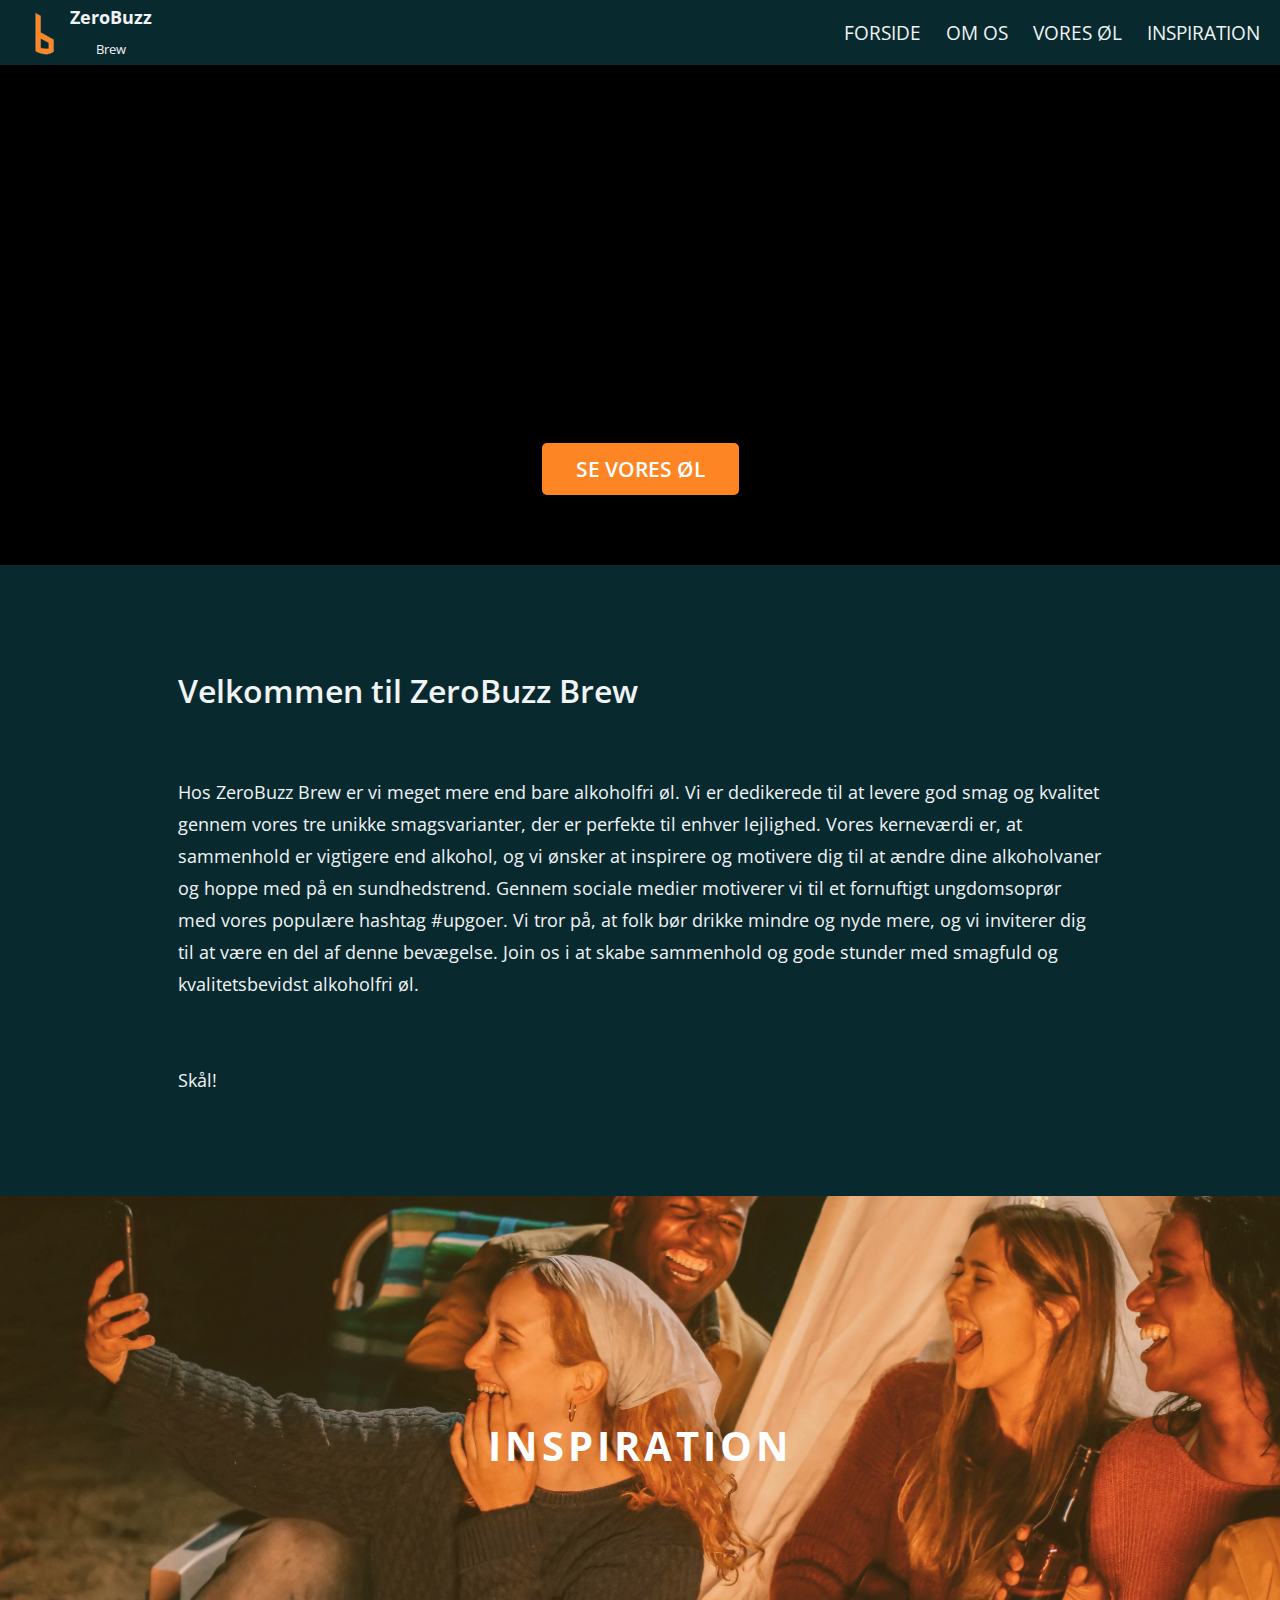
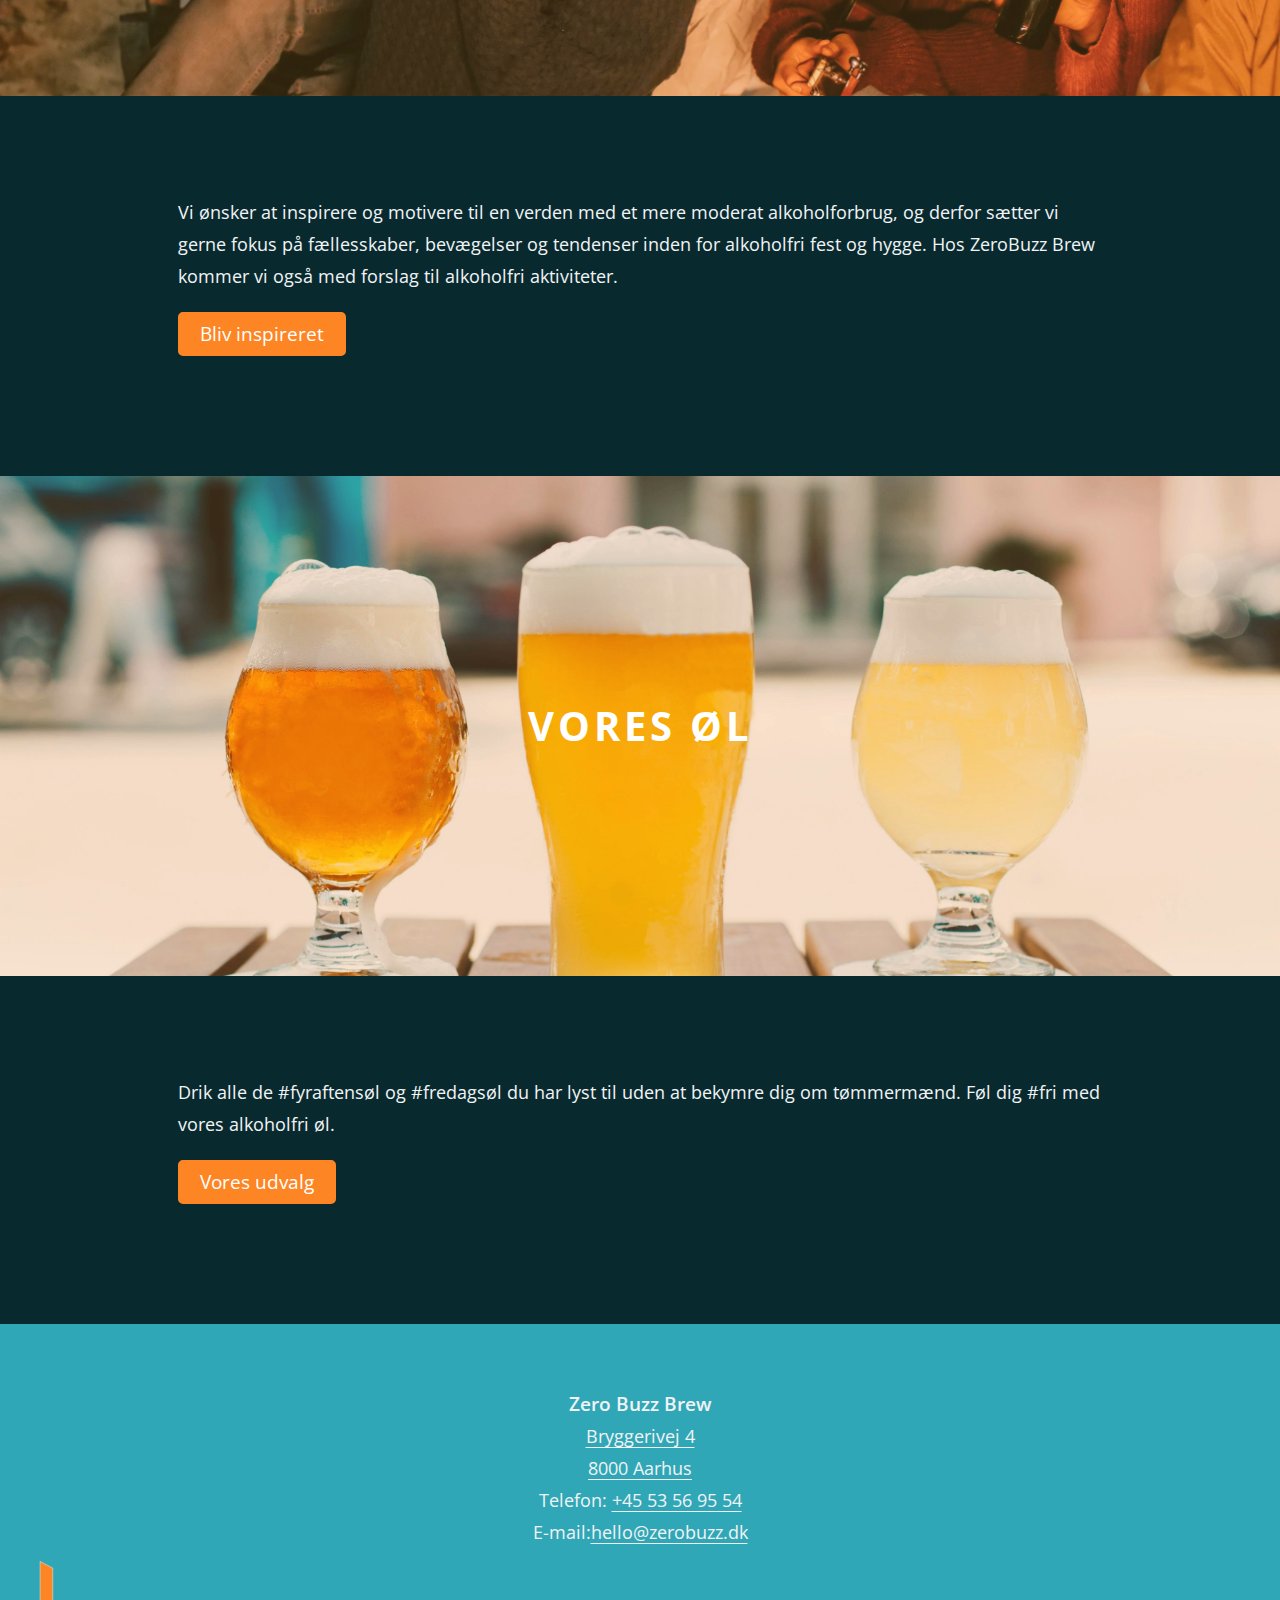
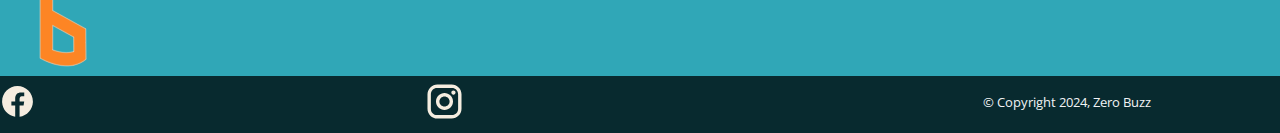
==== commit 451cd236: "Add files via upload" ====
--- a/index.html
+++ b/index.html
@@ -4,7 +4,7 @@
     <!-- globale metadata -->
     <meta charset="UTF-8" />
     <meta name="viewport" content="width=device-width, initial-scale=1.0" />
-    <link rel="sitemap" href="" />
+    <link rel="sitemap" href="sitemap.xml" />
     
     <!-- favicon -->
     <link
@@ -22,7 +22,7 @@
       content="Copyright zerobuzz.dk Materialet må ikke gengives uden tilladelse."
     />
     <meta name="publisher" content="zerobuzz.dk" />
-    <meta name="keywords" content="" />
+    <meta name="keywords" content="alkoholfri øl,alkoholfri øl kvalitet, alkoholfri øl smag,god smag,frisk smag,alkoholfri øl ananas,alkoholfri øl hyldeblomt,alkoholfri øl pris,alkoholfri øl bedst i test,smagstest,alkoholfri øl gravid,alkoholfri øl amning,alkoholfri øl sundhed, alkoholfri øl helbred,alkoholfri øl træning,alkoholfri øl protein,gadesport,skate,skating,parkour,basket,klatring,kunst,sober curious,drukkultur,fest,hygge,selskab,netværk,fællesskab,sammenhold,inspiration,alkoholfri aktiviteter,fri,fyraften,fredag,fredagsøl,fredagsbar,fyraftensøl,favoritøl,tømmermænd,mikrobryggeri," />
 
     <!-- fonte -->
     <link rel="preconnect" href="https://fonts.googleapis.com" />
@@ -95,71 +95,66 @@
           <p>
             Hos ZeroBuzz Brew er vi meget mere end bare alkoholfri øl. Vi er dedikerede til at levere god smag og kvalitet gennem vores tre unikke smagsvarianter, der er perfekte til enhver lejlighed. Vores kerneværdi er, at sammenhold er vigtigere end alkohol, og vi ønsker at inspirere og motivere dig til at ændre dine alkoholvaner og hoppe med på en sundhedstrend.
 Gennem sociale medier motiverer vi til et fornuftigt ungdomsoprør med vores populære hashtag #upgoer. Vi tror på, at folk bør drikke mindre og nyde mere, og vi inviterer dig til at være en del af denne bevægelse.
-Join os i at skabe sammenhold og gode stunder med smagfuld og kvalitetsbevidst alkoholfri øl. <br></br>
-<br>Skål!</br>
+Join os i at skabe sammenhold og gode stunder med smagfuld og kvalitetsbevidst alkoholfri øl.
+<br><br><br>Skål!<br>
           </p>
         </div>
       </section>
-   
-      <!-- sektion med teaser til INSPIRATION -->
-      <section>
-        <div class="teaser">
-            <img
-              src="assets/images/inspiration.webp"
-              alt="Inspiration fra ZeroBuzz"
-            />
-          <h2 class="title-to-teaser">Inspiration</h2>
-        </div>
-        <section id="content">
-          <p>
-            Vi ønsker at inspirere og motivere til en verden med et mere moderat alkoholforbrug, og derfor sætter vi gerne fokus på fællesskaber, bevægelser og tendenser inden for alkoholfri fest og hygge. Hos ZeroBuzz Brew kommer vi også med forslag til alkoholfri aktiviteter. <br></br>
-          </p>
-          <a href="/inspiration.html" role="button" class="btn"
-            >Bliv inspireret</a
-          >
-        </section>
-      </section>
-      
-    
-      <!-- sektion med teaser til VORES ØL (produkter) -->
-      <section>
-        <div class="teaser">
-          <picture>
-            <img src="assets/images/vores-øl.webp" alt="Vores øl" />
-          </picture>
-          <h2 class="title-to-teaser">Vores øl</h2>
-        </div>
-        <section id="content">
-          <p>
-            Drik alle de #fyraftensøl og #fredagsøl du har lyst til uden at bekymre dig om tømmermænd. Føl dig #fri med vores alkoholfri øl. <br></br>
-          </p>
-          <a href="/produkter.html" role="button" class="btn"
-            >Vores udvalg</a
-          >
-        </section>
-      </section>
+  <!-- section med teaser til INSPIRATION -->
+  <section>
+    <div class="teaser">
+        <img
+          src="assets/images/inspiration.webp"
+          alt="Inspiration fra ZeroBuzz"
+        />
+      <h2 class="title-to-teaser">Inspiration</h2>
+    </div>
+    <section id="content2">
+      <p>
+        Vi ønsker at inspirere og motivere til en verden med et mere moderat alkoholforbrug, og derfor sætter vi gerne fokus på fællesskaber, bevægelser og tendenser inden for alkoholfri fest og hygge. Hos ZeroBuzz Brew kommer vi også med forslag til alkoholfri aktiviteter.
+      </p>
+      <a href="/inspiration.html" role="button" class="btn"
+        >Bliv inspireret</a
+      >
+    </section>
+  </section>
+  
+
+  <!-- sektion med teaser til VORES ØL -->
+  <section>
+    <div class="teaser">
+      <picture>
+        <img src="assets/images/vores-øl.webp" alt="Vores øl" />
+      </picture>
+      <h2 class="title-to-teaser">Vores øl</h2>
+    </div>
+    <section id="content3">
+      <p>
+        Drik alle de #fyraftensøl og #fredagsøl du har lyst til uden at bekymre dig om tømmermænd. Føl dig #fri med vores alkoholfri øl.
+      </p>
+      <a href="/produkter.html" role="button" class="btn"
+        >Vores udvalg</a
+      >
+    </section>
+  </section>
     </main>
 <!-- sektion med footer -->
     <footer>
       <div class="footer-wrapper">
         <div>
           <section class="location">
-            <h3><br></br>Zero Buzz Brew</h3>
+            <h3><br><br>Zero Buzz Brew</h3>
             <a
               href="https://maps.google.com/maps?sca_esv=c4c2e7b7e13ba40b&rlz=1C1KNTJ_daDK990DK990&output=search&q=L%C3%B8ve%E2%80%99s+Bog-+og+Vincaf%C3%A9&source=lnms&entry=mc&ved=1t:200715&ictx=111"
             >
-              <span>Bryggerivej 4, </span>
-              <span>8000 Aarhus</span>
+              Bryggerivej 4
+              <br>8000 Aarhus<br>
             </a>
           </section>
           <section class="contact">
-            <h3>Kontakt os</h3>
-            <span>Telefon: <a href="tel:53569554">+45 53 56 95 54</a></span>
-            <span
-              >E-mail:
-              <a href="mailto:hello@zerobuzz.dk">hello@zerobuzz.dk</a></span
-            >
-          </section>
+            Telefon: <a href="tel:53569554">+45 53 56 95 54</a></section>
+            <span>E-mail:<a href="mailto:hello@zerobuzz.dk">hello@zerobuzz.dk</a></span>
+
         </div>
         <section class="footer-social">
           <a href="/"
--- a/assets/css/style.css
+++ b/assets/css/style.css
@@ -132,20 +132,37 @@
  margin:0px auto;
 }
 
+#content2 {
+  padding:100px 50px;
+  text-align:left;
+  width:80%;
+  margin:0px auto;
+ }
+
+ #content3 {
+  padding:100px 50px;
+  text-align:left;
+  width:80%;
+  margin:0px auto;
+ }
+
+ #content4 {
+  padding:100px 50px;
+  text-align:left;
+  width:80%;
+  margin:0px auto;
+ }
 
 .col-3 {
  float: left;
  width: 33.33%;
  padding: 16px;
-
-}
-
+}
 
 .col-2 {
  float: left;
  width: 50%;
  padding: 16px;
- 
 }
 
 .image-wrapper {
@@ -188,6 +205,19 @@
  color: var(--primary-1-color);;
 }
 
+.dark2 {
+  width: 100%;
+  text-align: left;
+  padding: 80px 20%;
+  background-color: var(--secondary-1-color);
+ }
+ .dark2 p{
+  color: var(--primary-1-color);;
+ }
+ .dark2 h2{
+  color: var(--primary-1-color);;
+ }
+
 
 .row:after {
  content: "";
@@ -225,6 +255,19 @@
 #content {
  text-align: center;
 }
+
+#content2 {
+  text-align: center;
+ }
+
+ #content3 {
+  text-align: center;
+ }
+
+ #content4 {
+  text-align: center;
+ }
+
 }
 
 
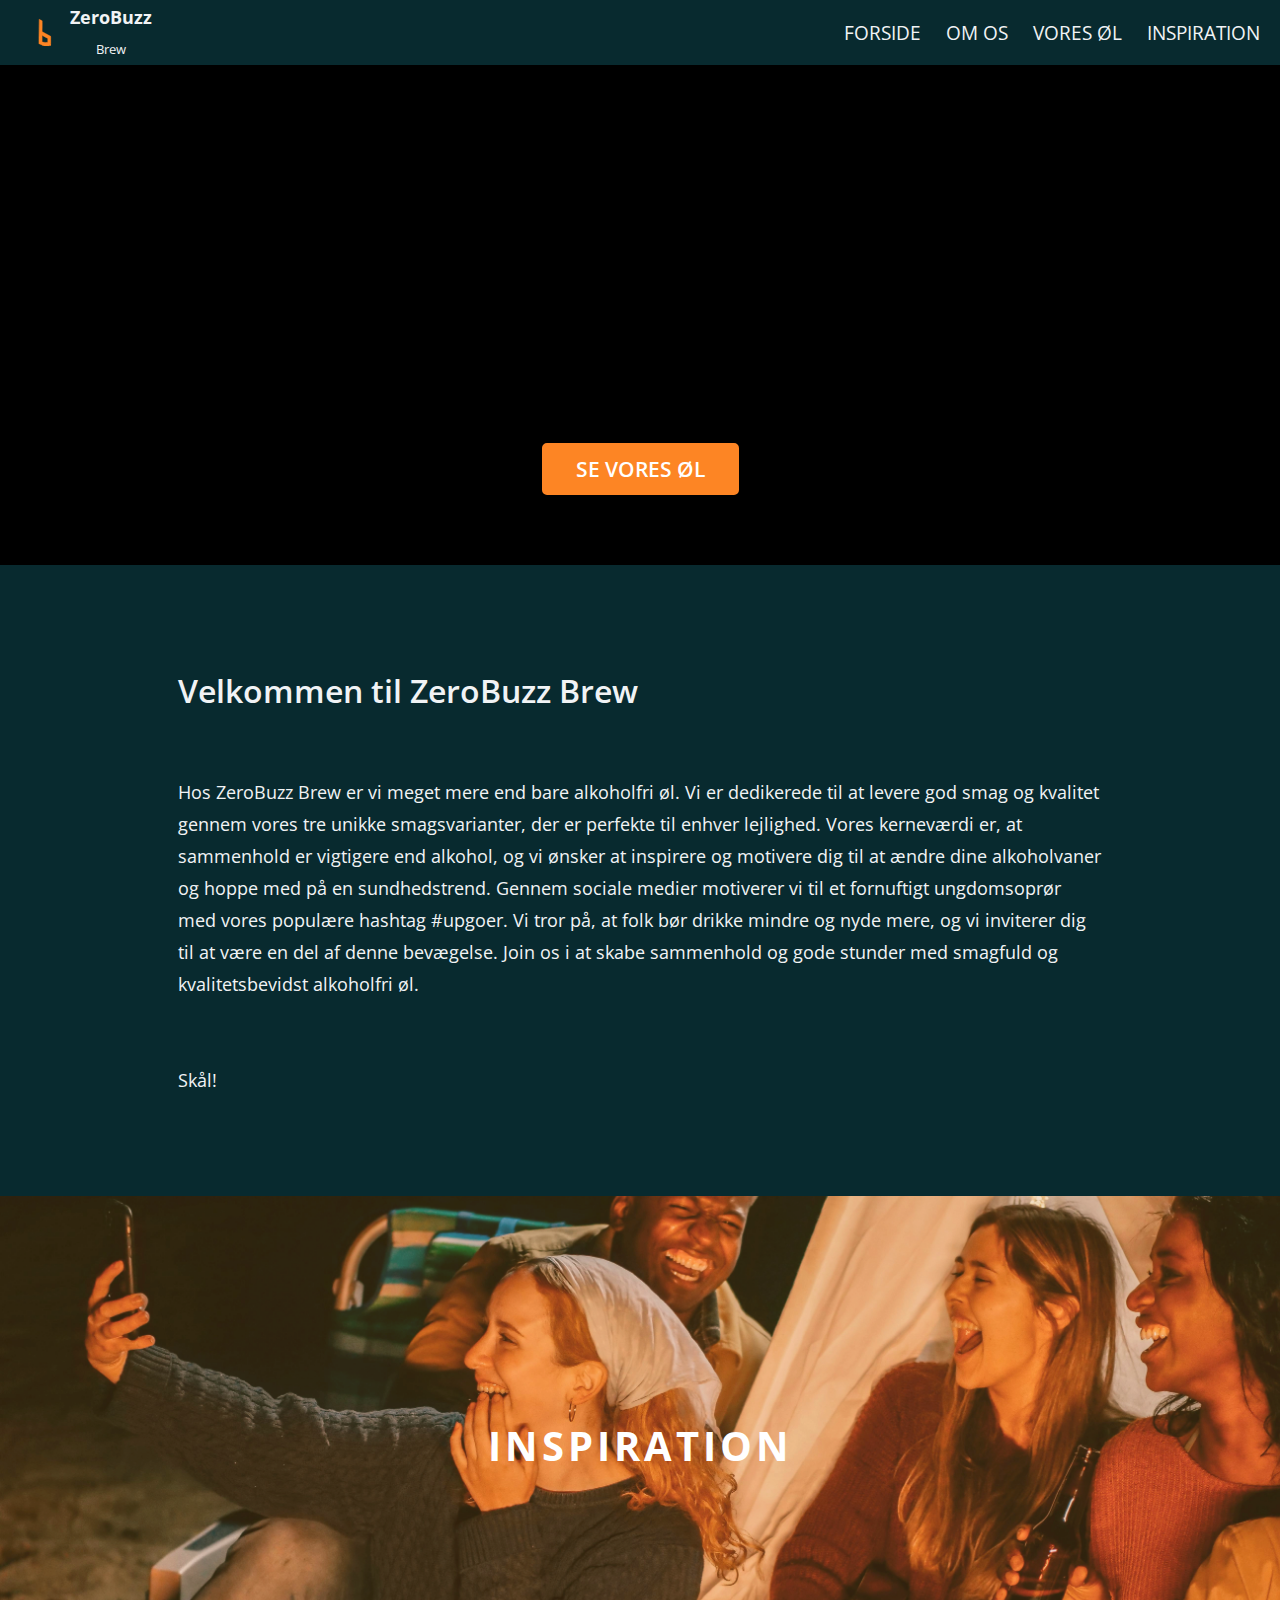
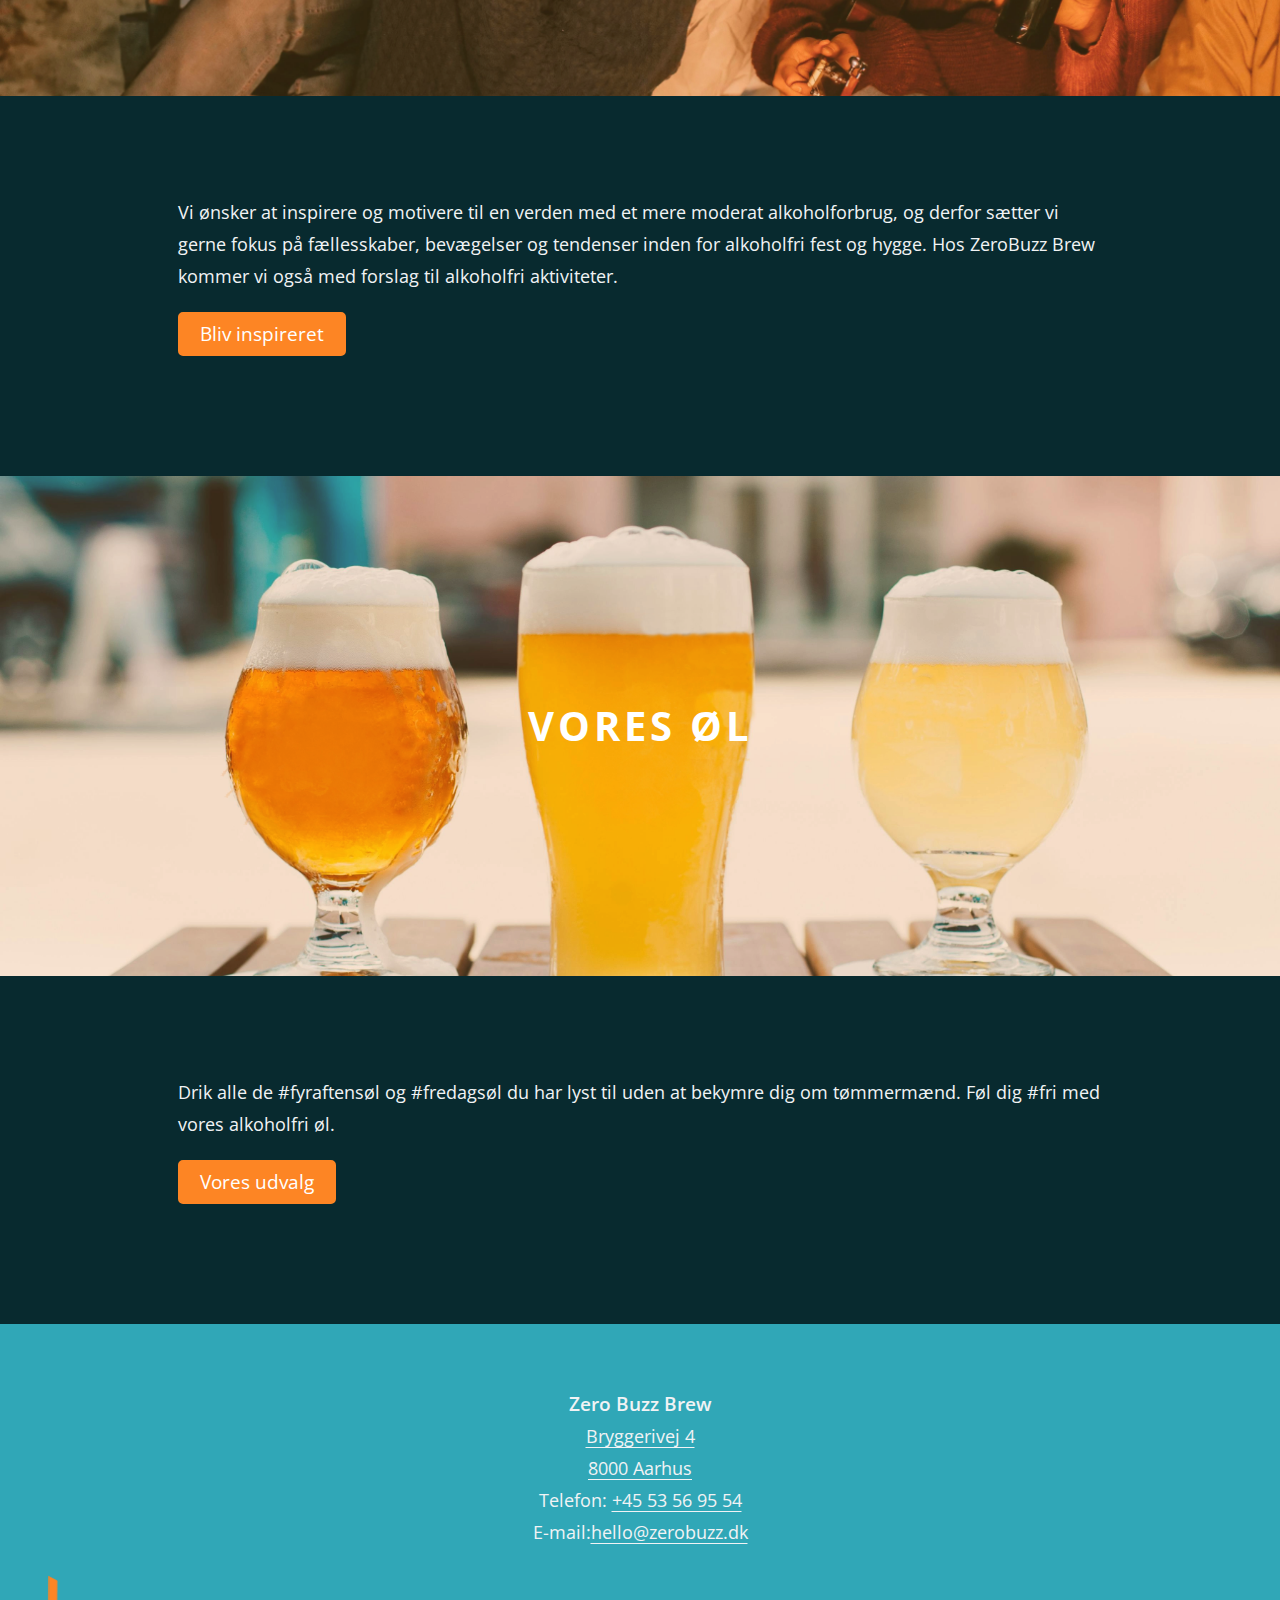
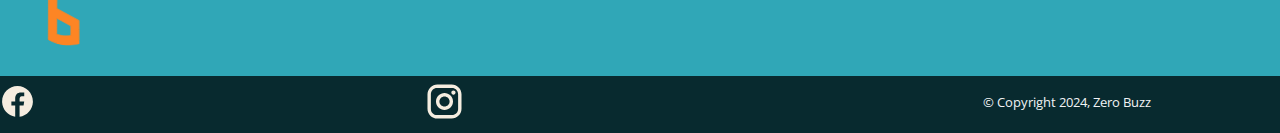
==== commit 1ee6f3bf: "Add files via upload" ====
--- a/index.html
+++ b/index.html
@@ -9,7 +9,7 @@
     <!-- favicon -->
     <link
       rel="icon"
-      href="/assets/icons/favicon-io/favicon.ico"
+      href="/assets/icons/favicons/favicon.ico"
       type="image/x-icon"
     />
 
@@ -22,7 +22,7 @@
       content="Copyright zerobuzz.dk Materialet må ikke gengives uden tilladelse."
     />
     <meta name="publisher" content="zerobuzz.dk" />
-    <meta name="keywords" content="alkoholfri øl,alkoholfri øl kvalitet, alkoholfri øl smag,god smag,frisk smag,alkoholfri øl ananas,alkoholfri øl hyldeblomt,alkoholfri øl pris,alkoholfri øl bedst i test,smagstest,alkoholfri øl gravid,alkoholfri øl amning,alkoholfri øl sundhed, alkoholfri øl helbred,alkoholfri øl træning,alkoholfri øl protein,gadesport,skate,skating,parkour,basket,klatring,kunst,sober curious,drukkultur,fest,hygge,selskab,netværk,fællesskab,sammenhold,inspiration,alkoholfri aktiviteter,fri,fyraften,fredag,fredagsøl,fredagsbar,fyraftensøl,favoritøl,tømmermænd,mikrobryggeri," />
+    <meta name="keywords" content="alkoholfri øl,alkoholfri øl kvalitet, alkoholfri øl smag,god smag,frisk smag,alkoholfri øl ananas,alkoholfri øl hyldeblomt,alkoholfri øl pris,alkoholfri øl bedst i test,smagstest,alkoholfri øl gravid,alkoholfri øl amning,alkoholfri øl sundhed, alkoholfri øl helbred,alkoholfri øl træning,alkoholfri øl protein,gadesport,skate,skating,parkour,basket,klatring,kunst,sober curious,drukkultur,fest,hygge,selskab,netværk,fællesskab,sammenhold,inspiration,alkoholfri aktiviteter,fri,fyraften,fredag,fredagsøl,fredagsbar,fyraftensøl,favoritøl,tømmermænd,mikrobryggeri" />
 
     <!-- fonte -->
     <link rel="preconnect" href="https://fonts.googleapis.com" />
@@ -48,7 +48,7 @@
       <nav class="navigation">
         <div>
           <a href="/"
-            ><img src="/assets/icons/zblogo.svg" alt="ZeroBuzz Logo"
+            ><img src="/assets/icons/logo-orange.svg" alt="ZeroBuzz Logo"
           /></a>
         </div>
         <div>
@@ -58,7 +58,7 @@
         <div>
           <img
             id="showSidebar"
-            src="/assets/icons/menu_FILL0_wght400_GRAD0_opsz48.svg"
+            src="/assets/icons/hamburger-menu.svg"
             alt="Menu ikon"
           />
         </div>
@@ -67,7 +67,7 @@
             <li>
               <img
                 id="hideSidebar"
-                src="/assets/icons/close_FILL0_wght400_GRAD0_opsz48.svg"
+                src="/assets/icons/menu-close.svg"
                 alt="Luk menu ikon"
               />
             </li>
@@ -87,6 +87,7 @@
         </video>
         <button class="btn">SE VORES ØL</button>
       </section>
+
 
       <!-- sektion med intro -->
       <section id="content" class="site-intro">
@@ -124,7 +125,7 @@
   <section>
     <div class="teaser">
       <picture>
-        <img src="assets/images/vores-øl.webp" alt="Vores øl" />
+        <img src="assets/images/vores-ol.webp" alt="Vores øl" />
       </picture>
       <h2 class="title-to-teaser">Vores øl</h2>
     </div>
@@ -159,7 +160,7 @@
         <section class="footer-social">
           <a href="/"
             ><img
-              src="assets/icons/zblogo.svg"
+              src="assets/icons/logo-orange.svg"
               alt="zerobuzz logo"
               class="footer-logo"
           /></a>
--- a/assets/css/style.css
+++ b/assets/css/style.css
@@ -99,7 +99,7 @@
 
 
 :root {
-  --primary-1-color: #082a2f;
+ --primary-1-color: #082a2f;
  --secondary-1-color: #30a7b7;
  --accent-1-color: #FD8524;
  --accent-2-color: #ffffff;
